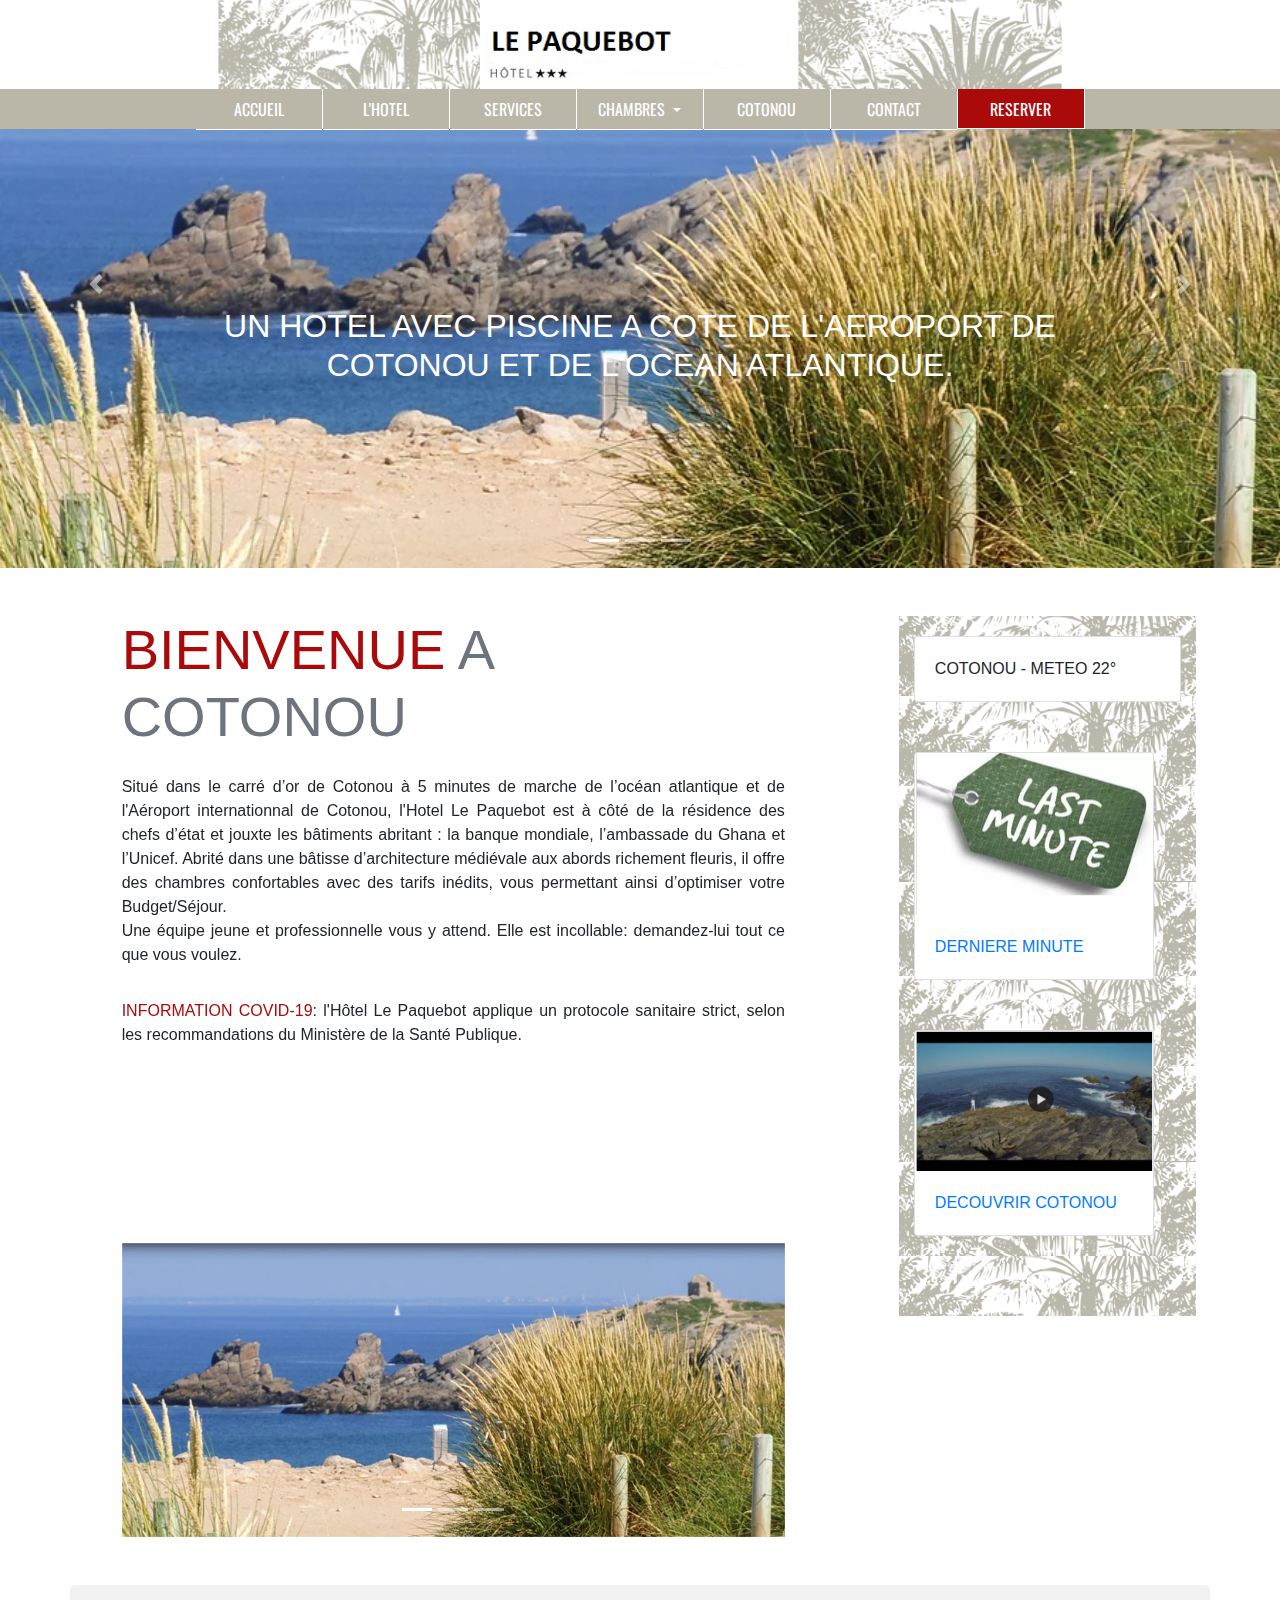
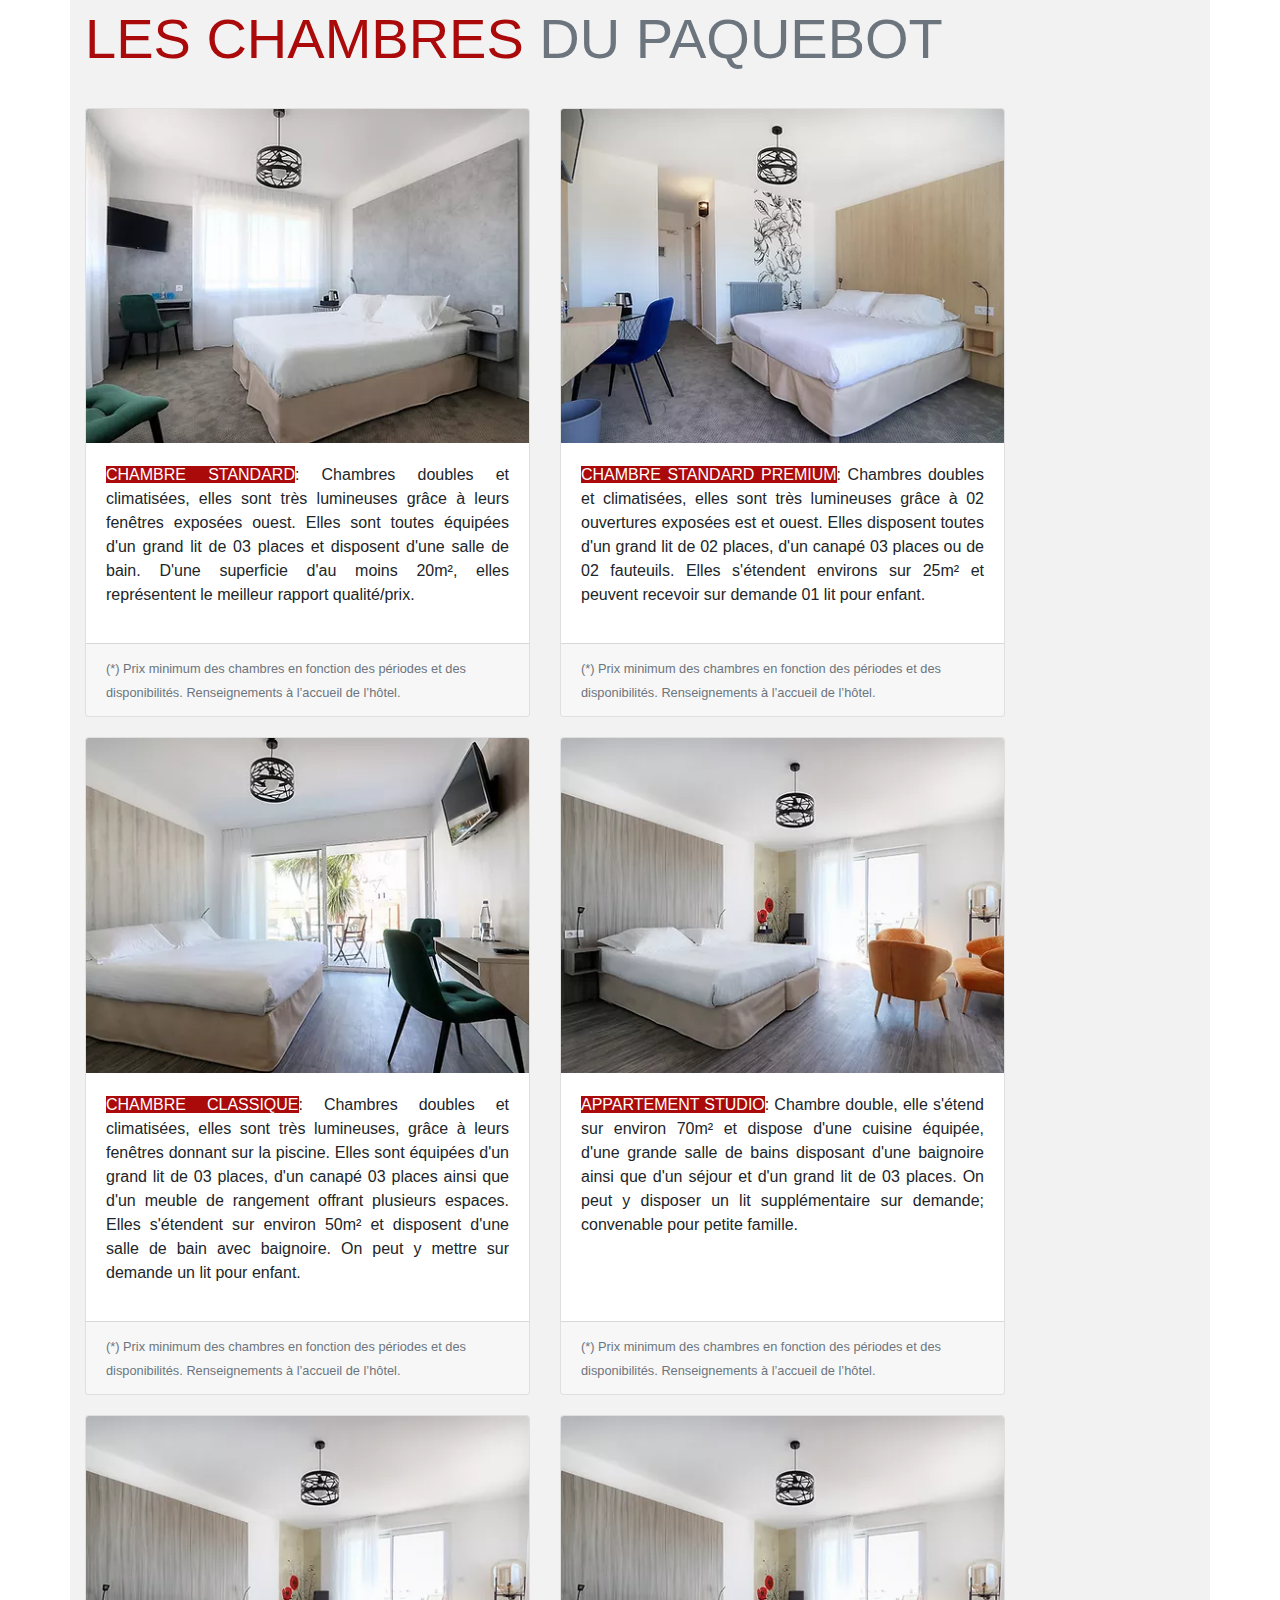
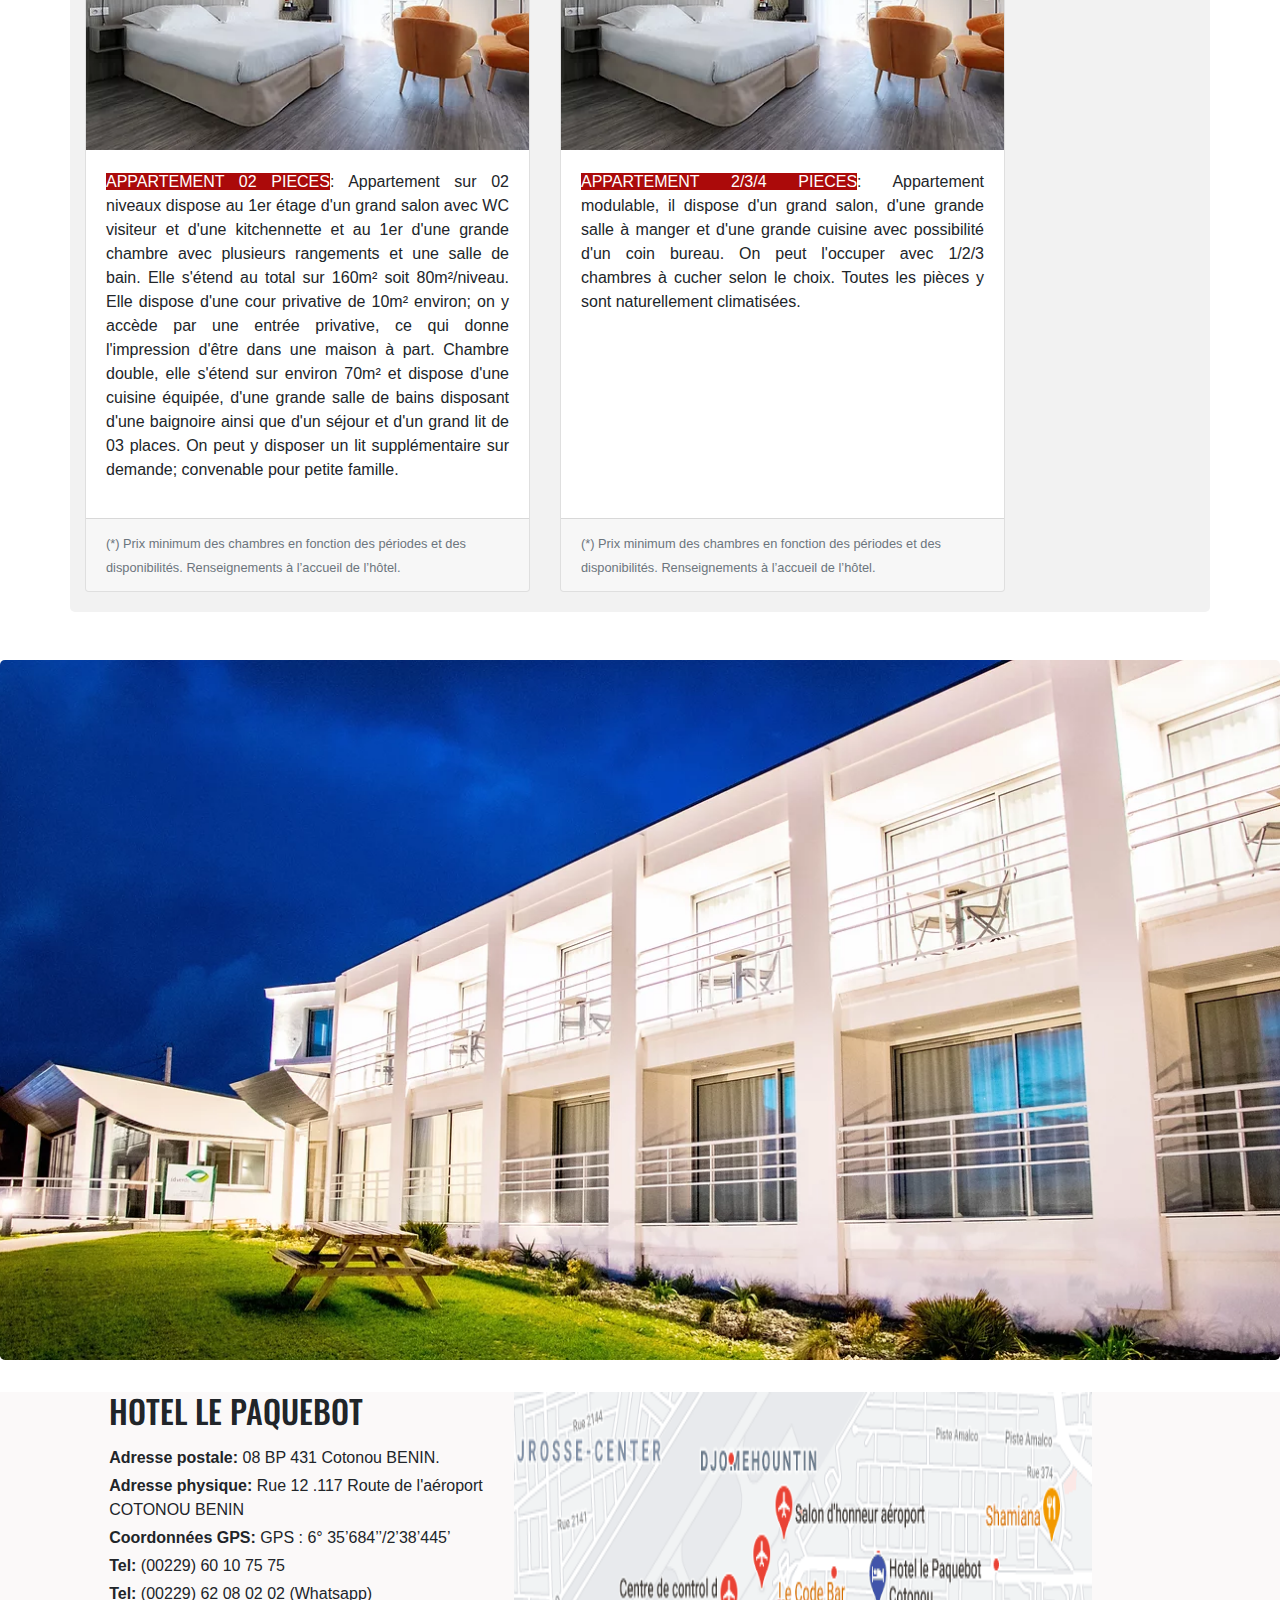
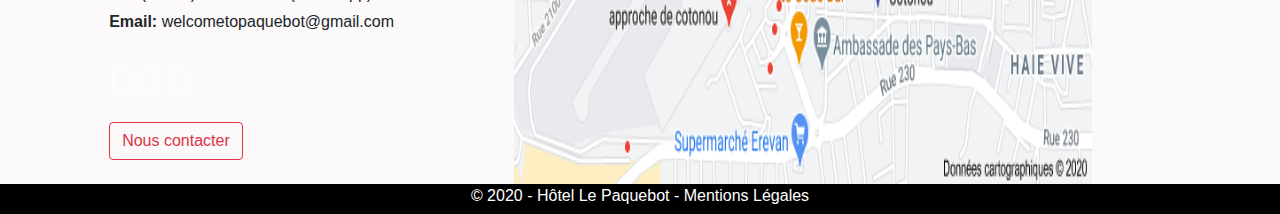
==== index.html @ 8d9f36c5 "Add files via upload" ====
<!DOCTYPE html>
<html lang="fr">

<head>
    <meta charset="UTF-8">
    <meta name="viewport" content="width=device-width, initial-scale=1.0">
    <title>Hôtel Le Paquebot</title>


    <link rel="stylesheet" href="style.css">
    <link rel="stylesheet" href="https://pro.fontawesome.com/releases/v5.10.0/css/all.css" integrity="sha384-AYmEC3Yw5cVb3ZcuHtOA93w35dYTsvhLPVnYs9eStHfGJvOvKxVfELGroGkvsg+p" crossorigin="anonymous"/>

    <link href="https://fonts.googleapis.com/css2?family=Oswald:wght@200&display=swap" rel="stylesheet">

    <link rel="stylesheet" href="https://cdnjs.cloudflare.com/ajax/libs/font-awesome/4.7.0/css/font-awesome.min.css">

    <link rel="stylesheet" href="https://maxcdn.bootstrapcdn.com/bootstrap/4.0.0/css/bootstrap.min.css"
        integrity="sha384-Gn5384xqQ1aoWXA+058RXPxPg6fy4IWvTNh0E263XmFcJlSAwiGgFAW/dAiS6JXm" crossorigin="anonymous">
</head>

<body>

    <header id="header">
        <!-- banner -->
        <div class="banner"> 
            <a href="index.html">
                <img src="img/banniere.PNG" alt="" class="img-fluid">
            </a> 
        </div>
        <!-- nav  -->
        <nav class="navbar navbar-expand-lg navbar-expand-md navbar-light   ">
            <a class="btn btn-danger rouge d-md-none d-sm-block d-xs-block d-lg-none" href="#">Reserver</a>
            <button class="navbar-toggler" type="button" data-toggle="collapse" data-target="#navbarSupportedContent" aria-controls="navbarSupportedContent" aria-expanded="false" aria-label="Toggle navigation">
              <span class="navbar-toggler-icon"></span>
            </button>
          
            <div class="collapse navbar-collapse" id="navbarSupportedContent">
              <ul class="navbar-nav m-auto ">
                <li class="nav-item active">
                  <a class="nav-link" href="index.html">ACCUEIL </a>
                </li>
                <li class="nav-item">
                  <a class="nav-link" href="hotel.html">L'HOTEL</a>
                </li>
                <li class="nav-item">
                    <a class="nav-link" href="services.html">SERVICES</a>
                </li>
                <li class="nav-item dropdown">
                    <a class="nav-link dropdown-toggle" href="#" id="navbarDropdownMenuLink" data-toggle="dropdown" aria-haspopup="true" aria-expanded="false">
                      CHAMBRES
                    </a>
                    <div class="dropdown-menu" aria-labelledby="navbarDropdownMenuLink">
                      <a class="dropdown-item active" href="chambres.html">CHAMBRES</a>
                      <a class="dropdown-item" href="chambres_standard.html">STANDARD</a>
                      <a class="dropdown-item" href="chambres_standard_premium.html">STANDARD PREMIUM</a>
                      <a class="dropdown-item" href="chambres_classique.html">CLASSIQUE</a>
                      <a class="dropdown-item" href="chambres_appartement.html">APPARTEMENT (STUDIO)</a>
                      <a class="dropdown-item" href="chambres_appartement_2.html">APPART0EMENT 02 PIECES</a>
                      <a class="dropdown-item" href="chambres_appartement_2_3_4.html">APPART0EMENT 2/3/4 PIECES</a>
                    </div>
                  </li>
                <li class="nav-item">
                    <a class="nav-link" href="decouvrir_cotonou.html">COTONOU</a>
                </li>
                <li class="nav-item">
                    <a class="nav-link" href="contact.html">CONTACT</a>
                </li>
                <li class="nav-item ">
                    <a class="nav-link rouge h-100 d-none d-md-block " href="#">RESERVER</a>
                </li>
              </ul>
            </div>
        </nav>
        <!-- end nav -->
    </header>

    <main>
        <section id="carousel ">
            <div class="carousel ">
                <div id="myCarousel" class="carousel slide " data-ride="carousel">

                    <!-- Indicators -->
                    <ul class="carousel-indicators">
                        <li data-target="#myCarousel" data-slide-to="0" class="active"></li>
                        <li data-target="#myCarousel" data-slide-to="1"></li>
                        <li data-target="#myCarousel" data-slide-to="2"></li>
                    </ul>

                    <!-- The slideshow -->
                    <div class="carousel-inner ">
                        <div class="carousel-item active  ">
                            <img src="img/carousel1.webp" alt="carousel1" class="w-100">
                              <div class="carousel-caption d-none d-sm-block mb-auto mb-lg-5 carousel-fade">
                                <p class="h2 p">UN HOTEL AVEC PISCINE A COTE DE L'AEROPORT DE COTONOU ET DE L'OCEAN ATLANTIQUE.
                                </p>
                                <p class="text-center">
                                    <i class="fas fa-3x fa-bars"></i>
                                </p>
                            </div>
                        </div>
                        <div class="carousel-item ">
                            <img src="img/carousel2.webp" alt="carousel2" class="w-100">
                              <div class="carousel-caption d-none d-sm-block mb-auto mb-lg-5 carousel-fade">
                                <p class="h2 p">COMFORT, STYLE ET TRADITION</p>
                                <p style="height: 20px;"></p>
                                    <p class="text-center">
                                        <i class="fas fa-3x fa-bars"></i>
                                    </p>
                                </p>
                            </div>
                        </div>
                        <div class="carousel-item ">
                            <img src="img/carousel3.webp" alt="carousel3" class="w-100">
                              <div class="carousel-caption d-none d-sm-block mb-auto mb-lg-5 carousel-fade">
                                <p class="h2 p">A DEUX PAS DE LA MER ET DE L'AEROPORT INTERNATIONAL DE COTONOU.
                                </p>
                                <p class="text-center">
                                    <i class="fas fa-3x fa-bars"></i>
                                </p>
                            </div>
                        </div>
                    </div>

                    <!-- Left and right controls -->
                    <a class="carousel-control-prev" href="#myCarousel" data-slide="prev">
                        <span class="carousel-control-prev-icon"></span>
                    </a>
                    <a class="carousel-control-next" href="#myCarousel" data-slide="next">
                        <span class="carousel-control-next-icon"></span>
                    </a>
                </div>

            </div>
        </section>


        <section class="row offset-1 pb-5">
            <div class="presentation in-left pt-5 col-lg-7 col-md-10 col-sm-10">
                <p class="display-4">
                    <span class="red">BIENVENUE</span> <span class="text-secondary">A COTONOU</span>
                </p>
                <p class="text-justify pt-2 pb-3 ">
                    Situé dans le carré d’or de Cotonou à 5 minutes de marche de l’océan atlantique et de l'Aéroport internationnal de Cotonou, l'Hotel Le Paquebot est à côté
                    de la résidence des chefs d’état et jouxte les bâtiments abritant : la banque mondiale, l’ambassade du Ghana et l’Unicef. Abrité dans une bâtisse
                 d’architecture médiévale aux abords richement fleuris, il offre des chambres confortables avec des
                    tarifs inédits, vous permettant ainsi d’optimiser votre Budget/Séjour.<br>
                    Une équipe jeune et professionnelle vous y attend. Elle est incollable: demandez-lui tout ce que vous voulez.
                </p>
                <p class="text-justify">
                    <span class="red">INFORMATION COVID-19</span>:
                    l'Hôtel Le Paquebot applique un protocole sanitaire strict, selon les recommandations du Ministère
                    de la Santé Publique. 
                </p>
                <div style="height: 20vh;">

                </div>

                <div class="presentation-carousel">
                    <section id="carousel">
                        <div class="carousel">
                            <div id="myCarousel" class="carousel slide" data-ride="carousel">

                                <!-- Indicators -->
                                <ul class="carousel-indicators">
                                    <li data-target="#myCarousel" data-slide-to="0" class="active"></li>
                                    <li data-target="#myCarousel" data-slide-to="1"></li>
                                    <li data-target="#myCarousel" data-slide-to="2"></li>
                                </ul>

                                <!-- The slideshow -->
                                <div class="carousel-inner">
                                    <div class="carousel-item active">
                                        <img src="img/carousel1.webp" class="img-fluid" alt="carousel1">
                                    </div>
                                    <div class="carousel-item">
                                        <img src="img/carousel2.webp" class="img-fluid" alt="carousel2">
                                    </div>
                                    <div class="carousel-item">
                                        <img src="img/carousel3.webp" class="img-fluid" alt="carousel3">
                                    </div>
                                </div>

                                <!-- Left and right controls
                                <a class="carousel-control-prev" href="#myCarousel" data-slide="prev">
                                    <span class="carousel-control-prev-icon"></span>
                                </a>
                                <a class="carousel-control-next" href="#myCarousel" data-slide="next">
                                    <span class="carousel-control-next-icon"></span>
                                </a> -->
                            </div>

                        </div>
                    </section>
                </div>
            </div>

            <div class="right-menu  mt-5 col-lg-3 col-md-10 col-sm-10 offset-1">

                <div class="card">
                    <div class="card-body w-100 ">
                        COTONOU - METEO 22°
                    </div>
                </div>

                <div class="card" style="width: 15rem;">
                    <img src="img/lastminute.PNG" class="card-img-top" alt="...">
                    <div class="card-body">

                        <a href="#" class="justify-content-center">DERNIERE MINUTE</a>
                    </div>
                </div>



                <div class="card" style="width: 15rem;">
                    <img src="img/video-img.PNG" class="card-img-top" alt="...">
                    <div class="card-body">

                        <a href="#" class="justify-content-center">DECOUVRIR COTONOU </a>
                    </div>
                </div>
            </div>

        </section>

        <section class="pb-5">
            <div class="room-card in-left">

                <div class="container">
                    <p class="display-4">
                        <span class="red">LES CHAMBRES</span> <span class="text-secondary"> DU PAQUEBOT </span>
                    </p>
                    <!-- chambres card-->
                        <!-- standard --- standard premium -->
                    <div class="row ">
                        <div class="col-lg-10 d-flex justify-content-center">
                            <div class="card-deck">
            
                                <div class="card">
                                    <img src="img/room1.webp" class="card-img-top" alt="...">
                                    <div class="card-body">
                                        <p class="text-justify">
                                            <span class="rouge ">CHAMBRE STANDARD</span>:
                                            Chambres doubles et climatisées, elles sont très lumineuses grâce à leurs fenêtres exposées ouest. Elles sont toutes équipées d'un grand lit de 03 places et disposent d'une salle de bain. D'une superficie d'au moins 20m², elles représentent le meilleur rapport qualité/prix.
<!-- 
                                            Chambres de 2 à 3 personnes, possibilité d’un lit supplémentaire pour enfant sur demande. Avec vue sur la piscine, elles s’étendent sur 42 m2 et sont équipée d’un grand lit de 3 places ainsi qu’une salle de bain avec baignoire et douche. -->
                                        </p>
                                    </div>
                                    <div class="card-footer">
                                        <small class="text-muted">(*) Prix minimum des chambres en fonction des périodes et des
                                            disponibilités. Renseignements à l’accueil de l’hôtel.</small>
                                    </div>
                                </div>
            
                                <div class="card">
                                    <img src="img/room2.webp" class="card-img-top" alt="...">
                                    <div class="card-body">
                                        <p class="text-justify">
                                            <span class="rouge">CHAMBRE STANDARD PREMIUM</span>:
                                            Chambres doubles et climatisées, elles sont très lumineuses grâce à 02 ouvertures exposées est et ouest. Elles disposent toutes d'un grand lit de 02 places, d'un canapé 03 places ou de 02 fauteuils. Elles s'étendent environs sur 25m² et peuvent recevoir sur demande 01 lit pour enfant.

                                            <!-- Chambre classique de luxe Chambres double pour 2 à 4 personnes. On peut y installer un lit supplémentaire (pour adultes). 50 m2 avec un lit de 185 m2, plusieurs rangements. Equipée de salle de bain avec baignoire ou/et douche. -->
                                        </p>
                                    </div>
                                    <div class="card-footer">
                                        <small class="text-muted">(*) Prix minimum des chambres en fonction des périodes et des
                                            disponibilités. Renseignements à l’accueil de l’hôtel.</small>
                                    </div>
                                </div>
                            </div>
                        </div>
                    </div>

                    <!-- classique ---- studio -->
    
                    <div class="row ">
                        <div class="col-lg-10 d-flex justify-content-center">
                            <div class="card-deck">
            
                                <div class="card">
                                    <img src="img/room3.webp" class="card-img-top" alt="...">
                                    <div class="card-body">
                                        <p class="text-justify">
                                            <span class="rouge ">CHAMBRE CLASSIQUE</span>:
                                            Chambres doubles et climatisées, elles sont très lumineuses, grâce à leurs fenêtres donnant sur la piscine. Elles sont équipées d'un grand lit de 03 places, d'un canapé 03 places ainsi que d'un meuble de rangement offrant plusieurs espaces. Elles s'étendent sur environ 50m² et disposent d'une salle de bain avec baignoire. On peut y mettre sur demande un lit pour enfant.
                                        </p>
                                    </div>
                                    <div class="card-footer">
                                        <small class="text-muted">(*) Prix minimum des chambres en fonction des périodes et des
                                            disponibilités. Renseignements à l’accueil de l’hôtel.</small>
                                    </div>
                                </div>
            
                                <div class="card">
                                    <img src="img/room4.webp" class="card-img-top" alt="...">
                                    <div class="card-body">
                                        <p class="text-justify">
                                            <span class="rouge">APPARTEMENT STUDIO</span>:
                                            Chambre double, elle s'étend sur environ 70m² et dispose d'une cuisine équipée, d'une grande salle de bains disposant d'une baignoire ainsi que d'un séjour et d'un grand lit de 03 places. On peut y disposer un lit supplémentaire sur demande; convenable pour petite famille.
                                            <!-- Espace volumineux de 60 à 70 m² avec (tout en un) séjour, cuisine équipée, douche, baignoire, ainsi qu’un grand lit de 3 places. -->
                                        </p>
                                    </div>
                                    <div class="card-footer">
                                        <small class="text-muted">(*) Prix minimum des chambres en fonction des périodes et des
                                            disponibilités. Renseignements à l’accueil de l’hôtel.</small>
                                    </div>
                                </div>       
                            </div>
                        </div>
                    </div>

                    <!-- appartement 2 pieces ---- appartement 02/02/04 pieces -->
                    <div class="row ">
                        <div class="col-lg-10 d-flex justify-content-center">
                            <div class="card-deck">
            
                                <div class="card">
                                    <img src="img/room4.webp" class="card-img-top" alt="...">
                                    <div class="card-body">
                                        <p class="text-justify">
                                            <span class="rouge">APPARTEMENT 02 PIECES</span>:
                                            Appartement sur 02 niveaux dispose au 1er étage d'un grand salon avec WC visiteur et d'une kitchennette et au 1er d'une grande chambre avec plusieurs rangements et une salle de bain. Elle s'étend au total sur 160m² soit 80m²/niveau. Elle dispose d'une cour privative de 10m² environ; on y accède par une entrée privative, ce qui donne l'impression d'être dans une maison à part.

                                            Chambre double, elle s'étend sur environ 70m² et dispose d'une cuisine équipée, d'une grande salle de bains disposant d'une baignoire ainsi que d'un séjour et d'un grand lit de 03 places. On peut y disposer un lit supplémentaire sur demande; convenable pour petite famille.
                                            <!-- Espace volumineux de 60 à 70 m² avec (tout en un) séjour, cuisine équipée, douche, baignoire, ainsi qu’un grand lit de 3 places. -->
                                        </p>
                                    </div>
                                    <div class="card-footer">
                                        <small class="text-muted">(*) Prix minimum des chambres en fonction des périodes et des
                                            disponibilités. Renseignements à l’accueil de l’hôtel.</small>
                                    </div>
                                </div>
            
                                <div class="card">
                                    <img src="img/room4.webp" class="card-img-top" alt="...">
                                    <div class="card-body">
                                        <p class="text-justify">
                                            <span class="rouge">APPARTEMENT 2/3/4 PIECES</span>:
                                            Appartement modulable, il dispose d'un grand salon, d'une grande salle à manger et d'une grande cuisine avec possibilité d'un coin bureau. On peut l'occuper avec 1/2/3 chambres à cucher selon le choix. Toutes les pièces y sont naturellement climatisées.
                                            <!-- Espace volumineux de 60 à 70 m² avec (tout en un) séjour, cuisine équipée, douche, baignoire, ainsi qu’un grand lit de 3 places. -->
                                        </p>
                                    </div>
                                    <div class="card-footer">
                                        <small class="text-muted">(*) Prix minimum des chambres en fonction des périodes et des
                                            disponibilités. Renseignements à l’accueil de l’hôtel.</small>
                                    </div>
                                </div>                    
                            </div>
                        </div>
                    </div>


                    <!-- end appartement 2 pieces -->


                </div>
            </div>

        </section>

        <div class=" pt-5 jumbotron banniere w-100"></div>
    </main>

    <footer>
<!-- Contact Me
    ============================================= -->
    <div id="contact" class=" bg-dark-2">
        <div class="row"> 
          <!-- Heading -->
          
          <!-- Heading end-->
          <div class="row offset-1">
            <div class=" col-sm-10 col-md-4 col-lg-4 order-1 order-md-0 text-center text-md-left mt-5 mt-md-0 text-justify">
              <h2 class="mb-3 text-5 text-uppercase">Hotel Le Paquebot</h2>
              <p class="text-3 text-50 mb-1"> <span class="font-weight-bold">Adresse postale: </span> 08 BP 431  Cotonou BENIN.</p>
              <p class="text-3 text-50 mb-1"> <span class="font-weight-bold">Adresse physique: </span>  Rue 12 .117 Route de l'aéroport COTONOU BENIN</p>    
              <p class="text-3 text-50 mb-1"> <span class="font-weight-bold">Coordonnées GPS: </span>GPS : 6° 35’684’’/2’38’445’</p>              
              <p class="text-3 text-50 mb-1"> <span class="font-weight-bold">Tel: </span>  (00229) 60 10 75 75</p>
              <p class="text-3 text-50 mb-1"> <span class="font-weight-bold">Tel: </span>  (00229) 62 08 02 02 (Whatsapp)</p>
              <p class="text-3 text-50 mb-4"> <span class="font-weight-bold"> Email: </span> welcometopaquebot@gmail.com</p>
              <p class="text-md-left  ">
                  <a href="#" class="fab  fa-2x fa-tripadvisor"></a>
                  <a href="#" class="fab  fa-2x fa-facebook"></a>
                  <a href="#" class="fab  fa-2x fa-instagram"></a>

              </p>
              <p>
                  <a href="#" class="btn btn-outline-danger h4"> Nous contacter</a>
              </p>

              
            </div>

            <div class=" col-sm-10 col-md-6 col-lg-6 d-flex justify-content-sm-center">
                <img class="img-fluid " src="img/gmap.png" alt="">
            </div>
          </div>
          
        </div>
    </div>
      <!-- Contact Me end --> 

        <div class="down-footer footer text-white ">
            <p  style="text-align:center;" >
                <span> © 2020 -  <a href="">Hôtel Le Paquebot</a> - <a href="">Mentions Légales</a> </span>
            </p>
        </div>
    </footer>

    <script>
            
    </script>

    <script src="script.js"></script>
    <script src="https://ajax.googleapis.com/ajax/libs/jquery/3.5.1/jquery.min.js"></script>
    <script src="https://cdnjs.cloudflare.com/ajax/libs/popper.js/1.16.0/umd/popper.min.js"></script>
    <script src="https://maxcdn.bootstrapcdn.com/bootstrap/4.5.2/js/bootstrap.min.js"></script>
</body>

</html>
---- style.css ----
body{
    margin: 0;
    padding: 0;
    width: 100%;
    height: 100%;
    font-size: 10px;
    font-family: Arial,Helvetica,sans-serif;
    

}

h1,h2,h3, li {
    font-family: 'Oswald', sans-serif !important;
}
    
    header {
        position: fixed;
        left: 0;
        right: 0;
    }
    
    .banner img {
        width: 100%;
    }


    
    nav {
        background-color: rgb(186, 183, 169);
        height: 40px;
    }
    
        /* nav responsive */
    @media (max-width: 780px) { 
        nav  {
            height: 50px;
        }
        nav ul li {
            padding-top: 8px; 
            
        /* width: 127px; */
        }
        
     }
    
     @media (min-width: 1000px){
            nav ul li {
            width: 127px;
            
            }
     }
    
     /* ------  */
     
    nav ul li{
        border-right: 1px solid white;
        height: 40px;
        text-align: center;   
    }
    
    nav ul li a:hover {
        background-color: rgba(63, 62, 59, 0.8);
        color: white !important;
    }
    
    nav ul li a {
        border-bottom: 1px solid white;
        color: white !important;
        transition: 0.5s;
    
    }
    
    
    .dropdown-menu{
        color: white !;
        background-color: rgba(119, 117, 109, 0.7) !important;
        
    }
    
    .dropdown-menu  a:hover {
        background-color: rgba(63, 62, 59, 0.8);
        color: white;
    }
    
    .dropdown-menu  a {
        border-bottom: 1px solid white;

    
    }

    nav a:active {
        background-color: rgba(63, 62, 59, 0.8) !important;

    }
    
    .dropdown:hover .dropdown-menu {
        display: block;
    }
    
    .red {
        color: #AB0A0A !important;
    }
    
    
    .rouge{
        background-color: #AB0A0A !important;
        color: white !important;
        height: 40px;
    }
    
    /* nav .dropdown-menu a {
        background-color: rgba(117, 37, 37, 0.3) !important;
        
    } */


header{
    position: fixed;
    z-index: 999;
    background: white;
}



/** fadeinleft presentation p**/


/** fadeInLeft **/

@-webkit-keyframes fadeInLeft {
    from {
        opacity:0;
        -webkit-transform: translatex(-10px);
        -moz-transform: translatex(-10px);
        -o-transform: translatex(-10px);
        transform: translatex(-10px);
    }
    to {
        opacity:1;
        -webkit-transform: translatex(0);
        -moz-transform: translatex(0);
        -o-transform: translatex(0);
        transform: translatex(0);
    }
}
@-moz-keyframes fadeInLeft {
    from {
        opacity:0;
        -webkit-transform: translatex(-10px);
        -moz-transform: translatex(-10px);
        -o-transform: translatex(-10px);
        transform: translatex(-10px);
    }
    to {
        opacity:1;
        -webkit-transform: translatex(0);
        -moz-transform: translatex(0);
        -o-transform: translatex(0);
        transform: translatex(0);
    }
}
@keyframes fadeInLeft {
    from {
        opacity:0;
        -webkit-transform: translatex(-70px);
        -moz-transform: translatex(-70px);
        -o-transform: translatex(-70px);
        transform: translatex(-70px);
    }
    to {
        opacity:1;
        -webkit-transform: translatex(0);
        -moz-transform: translatex(0);
        -o-transform: translatex(0);
        transform: translatex(0);
    }
}
.in-left {
    -webkit-animation-name: fadeInLeft;
    -moz-animation-name: fadeInLeft;
    -o-animation-name: fadeInLeft;
    animation-name: fadeInLeft;
    -webkit-animation-fill-mode: both;
    -moz-animation-fill-mode: both;
    -o-animation-fill-mode: both;
    animation-fill-mode: both;
    -webkit-animation-duration: 1s;
    -moz-animation-duration: 1s;
    -o-animation-duration: 1s;
    animation-duration: 0.3s;
    -webkit-animation-delay: 1s;
    -moz-animation-delay: 1s;
    -o-animation-duration:1s;
    animation-delay: 1s;
}

/** end fadeInLeft **/


/** fadeinRight presentation p**/


/** fadeInRight **/

/*
@-webkit-keyframes fadeInLeft {
    from {
        opacity:0;
        -webkit-transform: translatex(-10px);
        -moz-transform: translatex(-10px);
        -o-transform: translatex(-10px);
        transform: translatex(-10px);
    }
    to {
        opacity:1;
        -webkit-transform: translatex(0);
        -moz-transform: translatex(0);
        -o-transform: translatex(0);
        transform: translatex(0);
    }
}
@-moz-keyframes fadeInLeft {
    from {
        opacity:0;
        -webkit-transform: translatex(-10px);
        -moz-transform: translatex(-10px);
        -o-transform: translatex(-10px);
        transform: translatex(-10px);
    }
    to {
        opacity:1;
        -webkit-transform: translatex(0);
        -moz-transform: translatex(0);
        -o-transform: translatex(0);
        transform: translatex(0);
    }
}
@keyframes fadeInLeft {
    from {
        opacity:0;
        -webkit-transform: translatex(-100px);
        -moz-transform: translatex(-100px);
        -o-transform: translatex(-100px);
        transform: translatex(-100px);
    }
    to {
        opacity:1;
        -webkit-transform: translatex(0);
        -moz-transform: translatex(0);
        -o-transform: translatex(0);
        transform: translatex(0);
    }
}
.in-left {
    -webkit-animation-name: fadeInLeft;
    -moz-animation-name: fadeInLeft;
    -o-animation-name: fadeInLeft;
    animation-name: fadeInLeft;
    -webkit-animation-fill-mode: both;
    -moz-animation-fill-mode: both;
    -o-animation-fill-mode: both;
    animation-fill-mode: both;
    -webkit-animation-duration: 1s;
    -moz-animation-duration: 1s;
    -o-animation-duration: 1s;
    animation-duration: 2s;
    -webkit-animation-delay: 1s;
    -moz-animation-delay: 1s;
    -o-animation-duration:1s;
    animation-delay: 1s;
}
*/


/** end fadeInRight **/

.right-menu{
    background-image: url(img/right-menu-img.PNG);
    max-width: 300px;
    max-height: 700px;


}

.card{
    margin-top: 20px;
    margin-bottom: 50px;

}

.banniere{
    background-image: url(img/banniere-img.webp);
    background-position: center;
    background-size: cover;
    height: 700px;
}

.banniere-contact{
    height: 400px;
    margin-top: -20px;
}

main{
    min-height: 70vh;
}

#carousel {
    width: 100%;
}

#contact{
    background-color: rgb(251, 249, 249);
}


footer p a{
    color: white;
}
footer p a:hover{
    color: white;
}

.footer {
    height: 30px;
    background-color: black;

    }


    .main {
        padding-top: 150px;
    }

    .services-list {
        background-color: rgb(251, 249, 249);
    }

    .services-list li {
        margin: 20px;
    }

    .rooms-chambres i{
        margin-right: 5px;
    }


  /* Style inputs with type="text", select elements and textareas */
input[type=text], select, textarea {
    width: 100%; /* Full width */
    padding: 12px; /* Some padding */ 
    border: 1px solid #ccc; /* Gray border */
    border-radius: 4px; /* Rounded borders */
    box-sizing: border-box; /* Make sure that padding and width stays in place */
    margin-top: 6px; /* Add a top margin */
    margin-bottom: 16px; /* Bottom margin */
    resize: vertical /* Allow the user to vertically resize the textarea (not horizontally) */
  }
  input[type=email], select, textarea {
    width: 100%; /* Full width */
    padding: 12px; /* Some padding */ 
    border: 1px solid #ccc; /* Gray border */
    border-radius: 4px; /* Rounded borders */
    box-sizing: border-box; /* Make sure that padding and width stays in place */
    margin-top: 6px; /* Add a top margin */
    margin-bottom: 16px; /* Bottom margin */
    resize: vertical /* Allow the user to vertically resize the textarea (not horizontally) */
  }
  
  /* Style the submit button with a specific background color etc */
  input[type=submit] {
    background-color: #4CAF50;
    color: white;
    padding: 12px 20px;
    border: none;
    border-radius: 4px;
    cursor: pointer;
  }
  
  /* When moving the mouse over the submit button, add a darker green color */
  input[type=submit]:hover {
    background-color: #45a049;
  }
  
  /* Add a background color and some padding around the form */
  .container {
    border-radius: 5px;
    background-color: #f2f2f2;
    padding: 20px;
  }
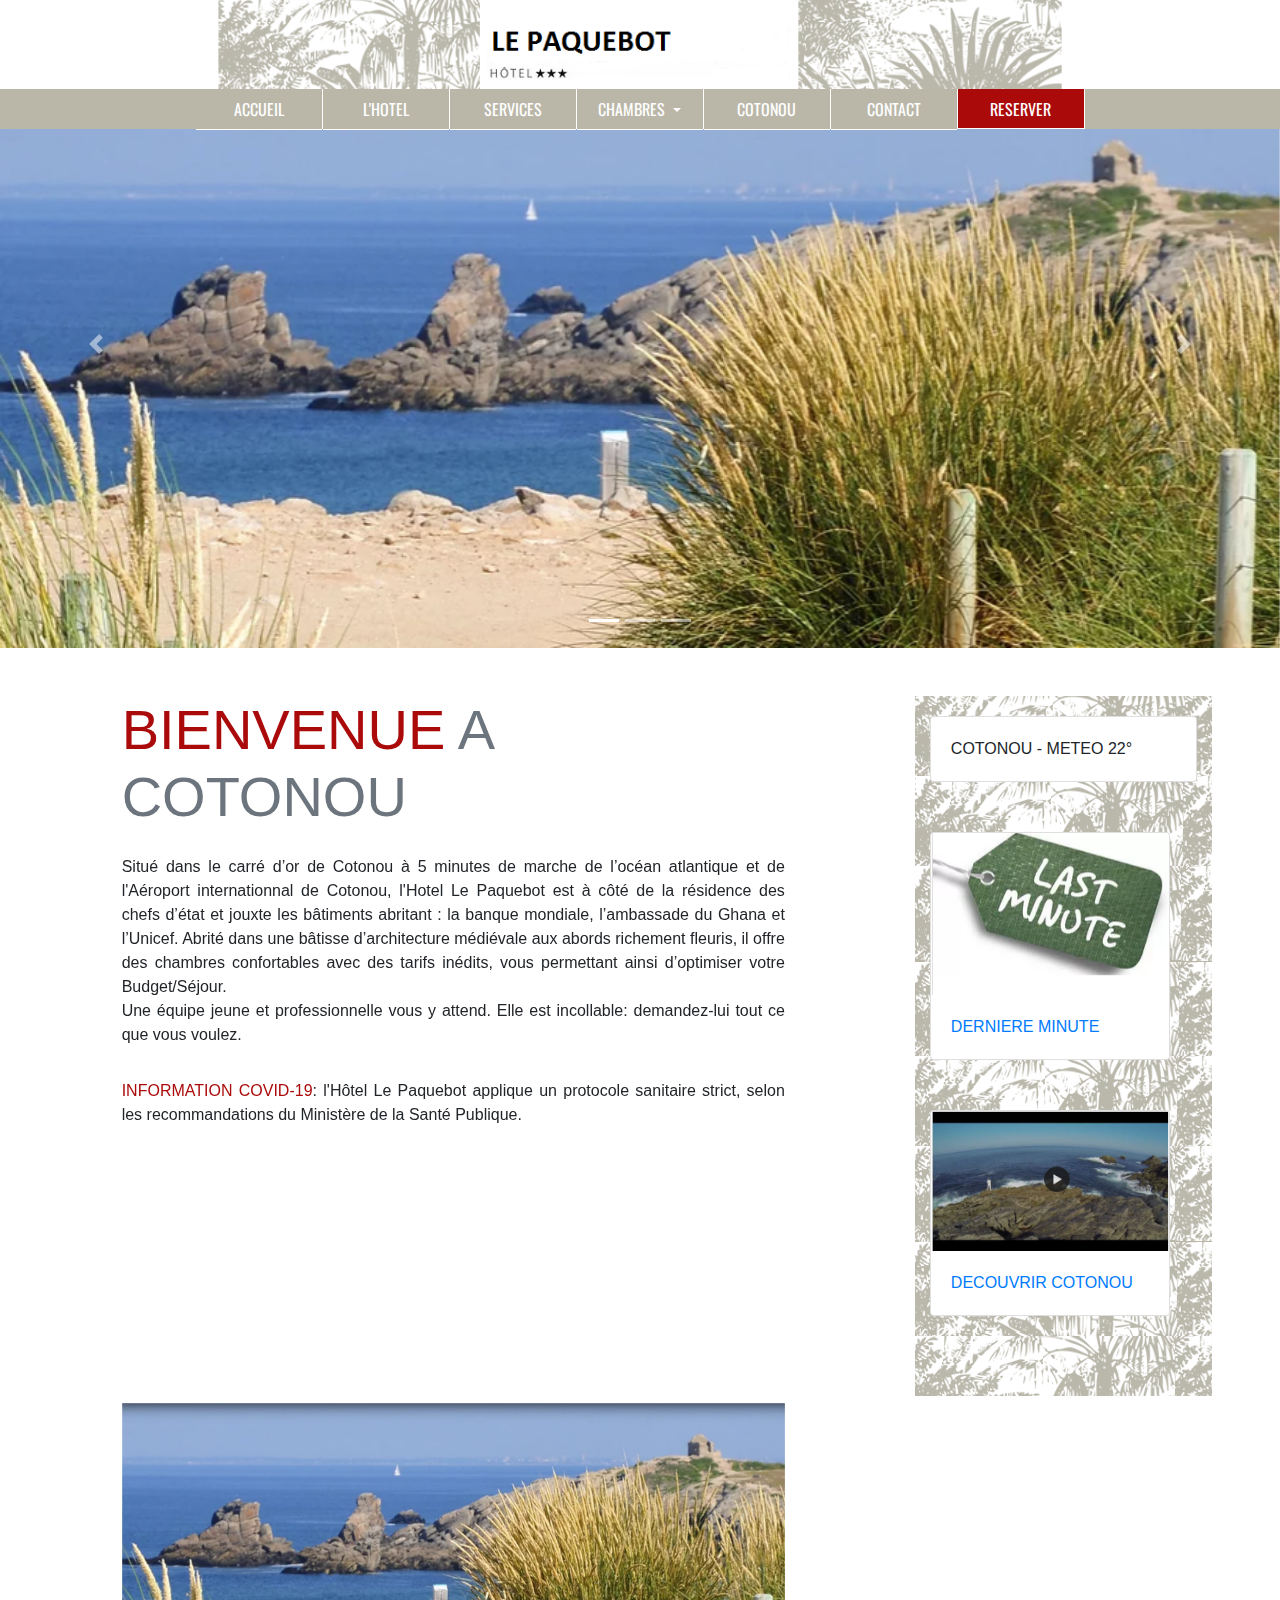
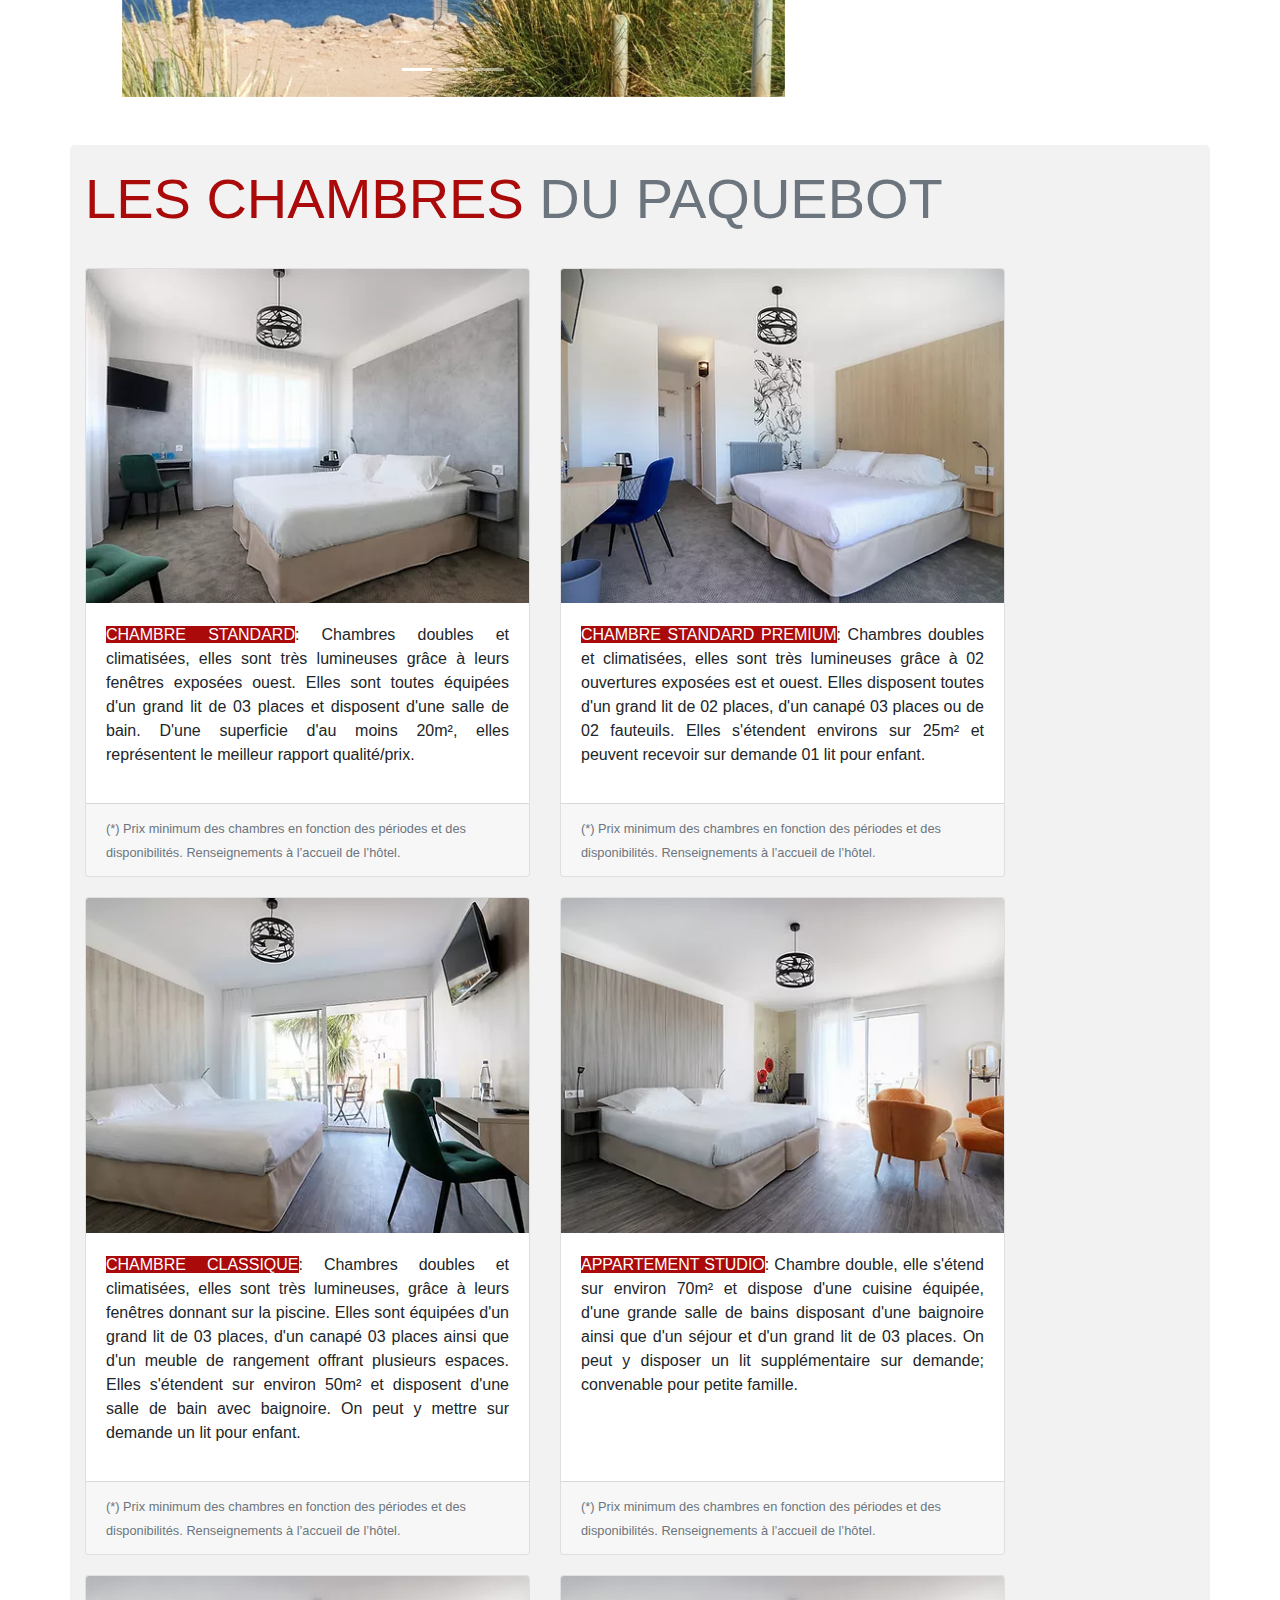
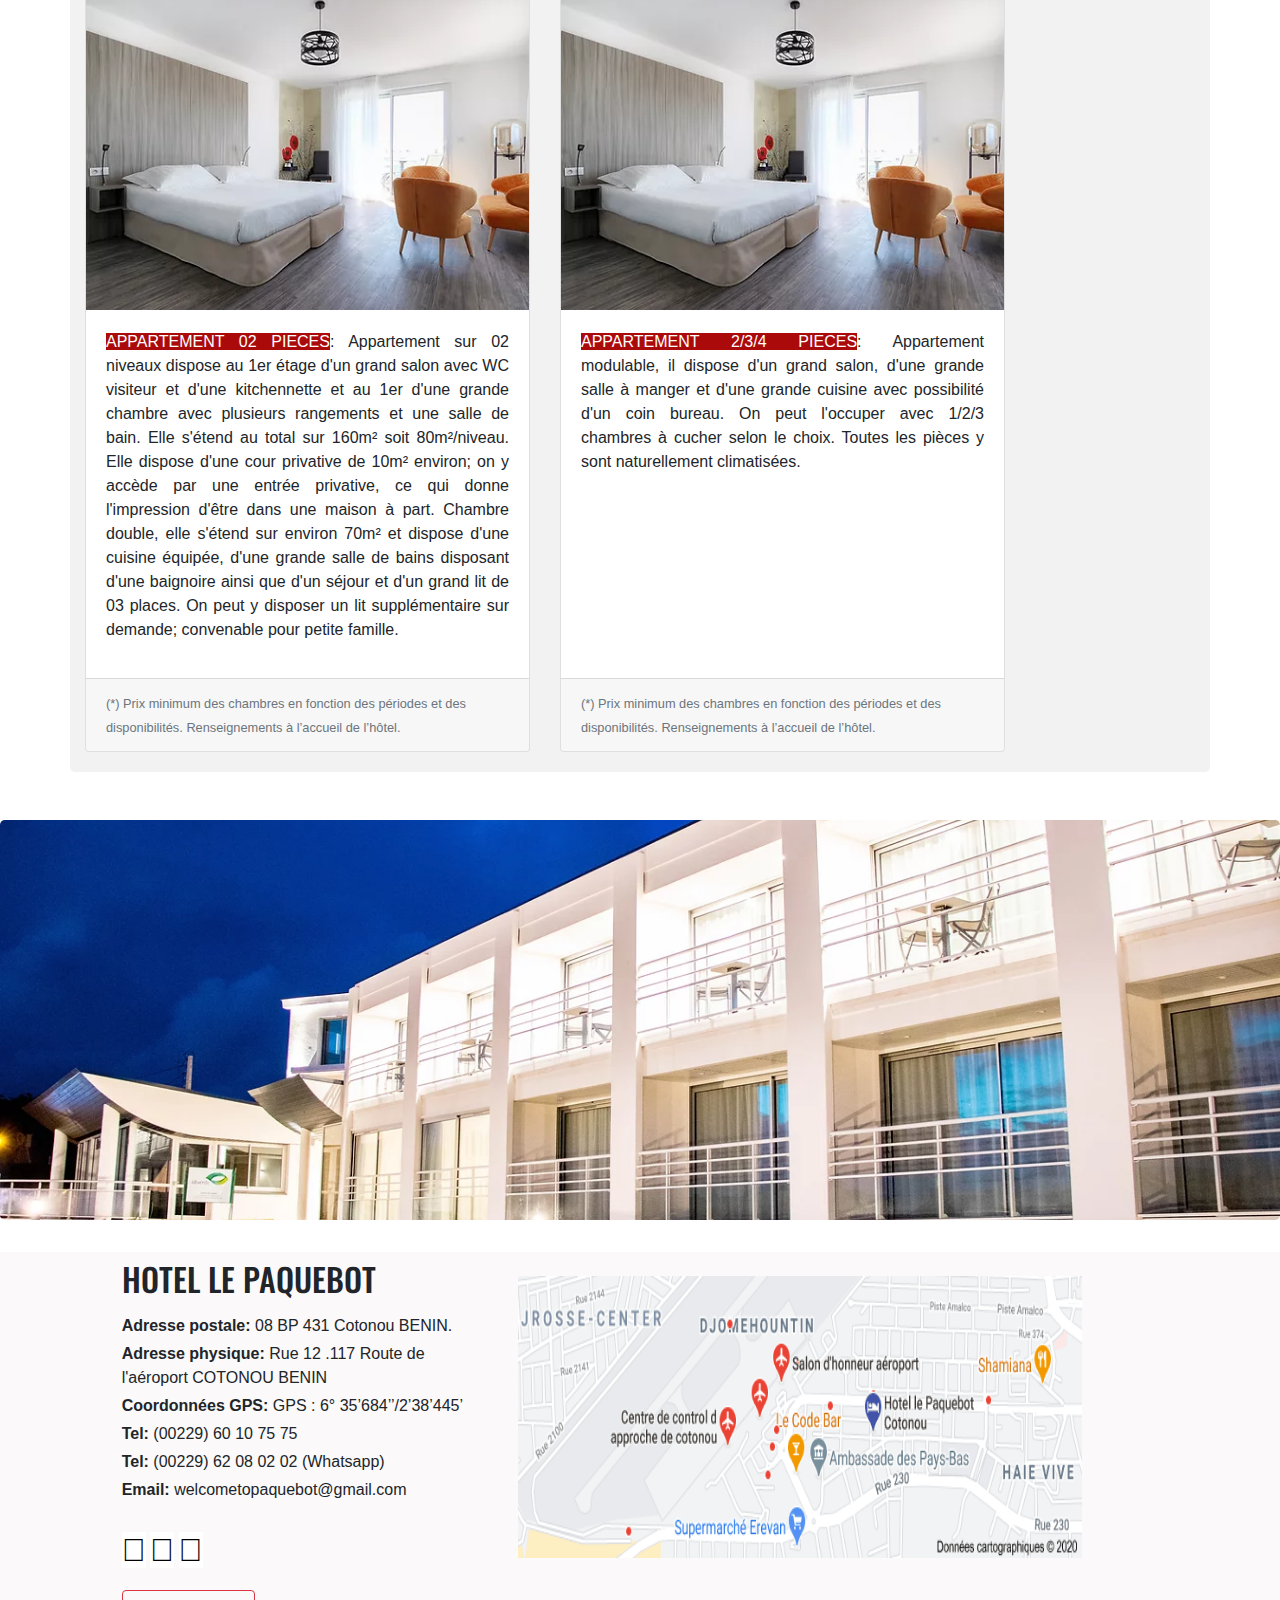
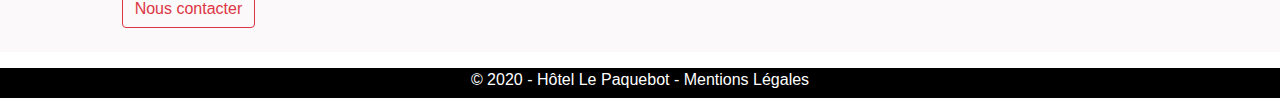
==== commit adfd0864: "Add files via upload" ====
--- a/index.html
+++ b/index.html
@@ -8,24 +8,23 @@
 
 
     <link rel="stylesheet" href="style.css">
-    <link rel="stylesheet" href="https://pro.fontawesome.com/releases/v5.10.0/css/all.css" integrity="sha384-AYmEC3Yw5cVb3ZcuHtOA93w35dYTsvhLPVnYs9eStHfGJvOvKxVfELGroGkvsg+p" crossorigin="anonymous"/>
+    <link rel="stylesheet" href="https://pro.fontawesome.com/releases/v5.10.0/css/all.css" integrity="sha384-AYmEC3Yw5cVb3ZcuHtOA93w35dYTsvhLPVnYs9eStHfGJvOvKxVfELGroGkvsg+p" crossorigin="anonymous" />
 
     <link href="https://fonts.googleapis.com/css2?family=Oswald:wght@200&display=swap" rel="stylesheet">
 
     <link rel="stylesheet" href="https://cdnjs.cloudflare.com/ajax/libs/font-awesome/4.7.0/css/font-awesome.min.css">
 
-    <link rel="stylesheet" href="https://maxcdn.bootstrapcdn.com/bootstrap/4.0.0/css/bootstrap.min.css"
-        integrity="sha384-Gn5384xqQ1aoWXA+058RXPxPg6fy4IWvTNh0E263XmFcJlSAwiGgFAW/dAiS6JXm" crossorigin="anonymous">
+    <link rel="stylesheet" href="https://maxcdn.bootstrapcdn.com/bootstrap/4.0.0/css/bootstrap.min.css" integrity="sha384-Gn5384xqQ1aoWXA+058RXPxPg6fy4IWvTNh0E263XmFcJlSAwiGgFAW/dAiS6JXm" crossorigin="anonymous">
 </head>
 
 <body>
 
     <header id="header">
         <!-- banner -->
-        <div class="banner"> 
+        <div class="banner">
             <a href="index.html">
                 <img src="img/banniere.PNG" alt="" class="img-fluid">
-            </a> 
+            </a>
         </div>
         <!-- nav  -->
         <nav class="navbar navbar-expand-lg navbar-expand-md navbar-light   ">
@@ -33,42 +32,42 @@
             <button class="navbar-toggler" type="button" data-toggle="collapse" data-target="#navbarSupportedContent" aria-controls="navbarSupportedContent" aria-expanded="false" aria-label="Toggle navigation">
               <span class="navbar-toggler-icon"></span>
             </button>
-          
+
             <div class="collapse navbar-collapse" id="navbarSupportedContent">
-              <ul class="navbar-nav m-auto ">
-                <li class="nav-item active">
-                  <a class="nav-link" href="index.html">ACCUEIL </a>
-                </li>
-                <li class="nav-item">
-                  <a class="nav-link" href="hotel.html">L'HOTEL</a>
-                </li>
-                <li class="nav-item">
-                    <a class="nav-link" href="services.html">SERVICES</a>
-                </li>
-                <li class="nav-item dropdown">
-                    <a class="nav-link dropdown-toggle" href="#" id="navbarDropdownMenuLink" data-toggle="dropdown" aria-haspopup="true" aria-expanded="false">
+                <ul class="navbar-nav m-auto ">
+                    <li class="nav-item active">
+                        <a class="nav-link" href="index.html">ACCUEIL </a>
+                    </li>
+                    <li class="nav-item">
+                        <a class="nav-link" href="hotel.html">L'HOTEL</a>
+                    </li>
+                    <li class="nav-item">
+                        <a class="nav-link" href="services.html">SERVICES</a>
+                    </li>
+                    <li class="nav-item dropdown">
+                        <a class="nav-link dropdown-toggle" href="#" id="navbarDropdownMenuLink" data-toggle="dropdown" aria-haspopup="true" aria-expanded="false">
                       CHAMBRES
                     </a>
-                    <div class="dropdown-menu" aria-labelledby="navbarDropdownMenuLink">
-                      <a class="dropdown-item active" href="chambres.html">CHAMBRES</a>
-                      <a class="dropdown-item" href="chambres_standard.html">STANDARD</a>
-                      <a class="dropdown-item" href="chambres_standard_premium.html">STANDARD PREMIUM</a>
-                      <a class="dropdown-item" href="chambres_classique.html">CLASSIQUE</a>
-                      <a class="dropdown-item" href="chambres_appartement.html">APPARTEMENT (STUDIO)</a>
-                      <a class="dropdown-item" href="chambres_appartement_2.html">APPART0EMENT 02 PIECES</a>
-                      <a class="dropdown-item" href="chambres_appartement_2_3_4.html">APPART0EMENT 2/3/4 PIECES</a>
-                    </div>
-                  </li>
-                <li class="nav-item">
-                    <a class="nav-link" href="decouvrir_cotonou.html">COTONOU</a>
-                </li>
-                <li class="nav-item">
-                    <a class="nav-link" href="contact.html">CONTACT</a>
-                </li>
-                <li class="nav-item ">
-                    <a class="nav-link rouge h-100 d-none d-md-block " href="#">RESERVER</a>
-                </li>
-              </ul>
+                        <div class="dropdown-menu" aria-labelledby="navbarDropdownMenuLink">
+                            <a class="dropdown-item active" href="chambres.html">CHAMBRES</a>
+                            <a class="dropdown-item" href="chambres_standard.html">STANDARD</a>
+                            <a class="dropdown-item" href="chambres_standard_premium.html">STANDARD PREMIUM</a>
+                            <a class="dropdown-item" href="chambres_classique.html">CLASSIQUE</a>
+                            <a class="dropdown-item" href="chambres_appartement.html">APPARTEMENT (STUDIO)</a>
+                            <a class="dropdown-item" href="chambres_appartement_2.html">APPART0EMENT 02 PIECES</a>
+                            <a class="dropdown-item" href="chambres_appartement_2_3_4.html">APPART0EMENT 2/3/4 PIECES</a>
+                        </div>
+                    </li>
+                    <li class="nav-item">
+                        <a class="nav-link" href="decouvrir_cotonou.html">COTONOU</a>
+                    </li>
+                    <li class="nav-item">
+                        <a class="nav-link" href="contact.html">CONTACT</a>
+                    </li>
+                    <li class="nav-item ">
+                        <a class="nav-link rouge h-100 d-none d-md-block " href="#">RESERVER</a>
+                    </li>
+                </ul>
             </div>
         </nav>
         <!-- end nav -->
@@ -90,7 +89,7 @@
                     <div class="carousel-inner ">
                         <div class="carousel-item active  ">
                             <img src="img/carousel1.webp" alt="carousel1" class="w-100">
-                              <div class="carousel-caption d-none d-sm-block mb-auto mb-lg-5 carousel-fade">
+                            <div class="carousel-caption d-none d-sm-block mb-auto mb-lg-5 carousel-fade">
                                 <p class="h2 p">UN HOTEL AVEC PISCINE A COTE DE L'AEROPORT DE COTONOU ET DE L'OCEAN ATLANTIQUE.
                                 </p>
                                 <p class="text-center">
@@ -100,18 +99,18 @@
                         </div>
                         <div class="carousel-item ">
                             <img src="img/carousel2.webp" alt="carousel2" class="w-100">
-                              <div class="carousel-caption d-none d-sm-block mb-auto mb-lg-5 carousel-fade">
+                            <div class="carousel-caption d-none d-sm-block mb-auto mb-lg-5 carousel-fade">
                                 <p class="h2 p">COMFORT, STYLE ET TRADITION</p>
                                 <p style="height: 20px;"></p>
-                                    <p class="text-center">
-                                        <i class="fas fa-3x fa-bars"></i>
-                                    </p>
+                                <p class="text-center">
+                                    <i class="fas fa-3x fa-bars"></i>
+                                </p>
                                 </p>
                             </div>
                         </div>
                         <div class="carousel-item ">
                             <img src="img/carousel3.webp" alt="carousel3" class="w-100">
-                              <div class="carousel-caption d-none d-sm-block mb-auto mb-lg-5 carousel-fade">
+                            <div class="carousel-caption d-none d-sm-block mb-auto mb-lg-5 carousel-fade">
                                 <p class="h2 p">A DEUX PAS DE LA MER ET DE L'AEROPORT INTERNATIONAL DE COTONOU.
                                 </p>
                                 <p class="text-center">
@@ -135,21 +134,16 @@
 
 
         <section class="row offset-1 pb-5">
-            <div class="presentation in-left pt-5 col-lg-7 col-md-10 col-sm-10">
+            <div class="presentation in-left pt-5 col-lg-7 col-md-10 col-sm-10 mr-3">
                 <p class="display-4">
                     <span class="red">BIENVENUE</span> <span class="text-secondary">A COTONOU</span>
                 </p>
                 <p class="text-justify pt-2 pb-3 ">
-                    Situé dans le carré d’or de Cotonou à 5 minutes de marche de l’océan atlantique et de l'Aéroport internationnal de Cotonou, l'Hotel Le Paquebot est à côté
-                    de la résidence des chefs d’état et jouxte les bâtiments abritant : la banque mondiale, l’ambassade du Ghana et l’Unicef. Abrité dans une bâtisse
-                 d’architecture médiévale aux abords richement fleuris, il offre des chambres confortables avec des
-                    tarifs inédits, vous permettant ainsi d’optimiser votre Budget/Séjour.<br>
-                    Une équipe jeune et professionnelle vous y attend. Elle est incollable: demandez-lui tout ce que vous voulez.
+                    Situé dans le carré d’or de Cotonou à 5 minutes de marche de l’océan atlantique et de l'Aéroport internationnal de Cotonou, l'Hotel Le Paquebot est à côté de la résidence des chefs d’état et jouxte les bâtiments abritant : la banque mondiale, l’ambassade
+                    du Ghana et l’Unicef. Abrité dans une bâtisse d’architecture médiévale aux abords richement fleuris, il offre des chambres confortables avec des tarifs inédits, vous permettant ainsi d’optimiser votre Budget/Séjour.<br>                    Une équipe jeune et professionnelle vous y attend. Elle est incollable: demandez-lui tout ce que vous voulez.
                 </p>
                 <p class="text-justify">
-                    <span class="red">INFORMATION COVID-19</span>:
-                    l'Hôtel Le Paquebot applique un protocole sanitaire strict, selon les recommandations du Ministère
-                    de la Santé Publique. 
+                    <span class="red">INFORMATION COVID-19</span>: l'Hôtel Le Paquebot applique un protocole sanitaire strict, selon les recommandations du Ministère de la Santé Publique.
                 </p>
                 <div style="height: 20vh;">
 
@@ -231,18 +225,18 @@
                         <span class="red">LES CHAMBRES</span> <span class="text-secondary"> DU PAQUEBOT </span>
                     </p>
                     <!-- chambres card-->
-                        <!-- standard --- standard premium -->
+                    <!-- standard --- standard premium -->
                     <div class="row ">
                         <div class="col-lg-10 d-flex justify-content-center">
                             <div class="card-deck">
-            
+
                                 <div class="card">
                                     <img src="img/room1.webp" class="card-img-top" alt="...">
                                     <div class="card-body">
                                         <p class="text-justify">
-                                            <span class="rouge ">CHAMBRE STANDARD</span>:
-                                            Chambres doubles et climatisées, elles sont très lumineuses grâce à leurs fenêtres exposées ouest. Elles sont toutes équipées d'un grand lit de 03 places et disposent d'une salle de bain. D'une superficie d'au moins 20m², elles représentent le meilleur rapport qualité/prix.
-<!-- 
+                                            <span class="rouge ">CHAMBRE STANDARD</span>: Chambres doubles et climatisées, elles sont très lumineuses grâce à leurs fenêtres exposées ouest. Elles sont toutes équipées d'un grand lit de 03 places et disposent
+                                            d'une salle de bain. D'une superficie d'au moins 20m², elles représentent le meilleur rapport qualité/prix.
+                                            <!-- 
                                             Chambres de 2 à 3 personnes, possibilité d’un lit supplémentaire pour enfant sur demande. Avec vue sur la piscine, elles s’étendent sur 42 m2 et sont équipée d’un grand lit de 3 places ainsi qu’une salle de bain avec baignoire et douche. -->
                                         </p>
                                     </div>
@@ -251,13 +245,13 @@
                                             disponibilités. Renseignements à l’accueil de l’hôtel.</small>
                                     </div>
                                 </div>
-            
+
                                 <div class="card">
                                     <img src="img/room2.webp" class="card-img-top" alt="...">
                                     <div class="card-body">
                                         <p class="text-justify">
-                                            <span class="rouge">CHAMBRE STANDARD PREMIUM</span>:
-                                            Chambres doubles et climatisées, elles sont très lumineuses grâce à 02 ouvertures exposées est et ouest. Elles disposent toutes d'un grand lit de 02 places, d'un canapé 03 places ou de 02 fauteuils. Elles s'étendent environs sur 25m² et peuvent recevoir sur demande 01 lit pour enfant.
+                                            <span class="rouge">CHAMBRE STANDARD PREMIUM</span>: Chambres doubles et climatisées, elles sont très lumineuses grâce à 02 ouvertures exposées est et ouest. Elles disposent toutes d'un grand lit de 02 places,
+                                            d'un canapé 03 places ou de 02 fauteuils. Elles s'étendent environs sur 25m² et peuvent recevoir sur demande 01 lit pour enfant.
 
                                             <!-- Chambre classique de luxe Chambres double pour 2 à 4 personnes. On peut y installer un lit supplémentaire (pour adultes). 50 m2 avec un lit de 185 m2, plusieurs rangements. Equipée de salle de bain avec baignoire ou/et douche. -->
                                         </p>
@@ -272,31 +266,31 @@
                     </div>
 
                     <!-- classique ---- studio -->
-    
+
                     <div class="row ">
                         <div class="col-lg-10 d-flex justify-content-center">
                             <div class="card-deck">
-            
+
                                 <div class="card">
                                     <img src="img/room3.webp" class="card-img-top" alt="...">
                                     <div class="card-body">
                                         <p class="text-justify">
-                                            <span class="rouge ">CHAMBRE CLASSIQUE</span>:
-                                            Chambres doubles et climatisées, elles sont très lumineuses, grâce à leurs fenêtres donnant sur la piscine. Elles sont équipées d'un grand lit de 03 places, d'un canapé 03 places ainsi que d'un meuble de rangement offrant plusieurs espaces. Elles s'étendent sur environ 50m² et disposent d'une salle de bain avec baignoire. On peut y mettre sur demande un lit pour enfant.
-                                        </p>
-                                    </div>
-                                    <div class="card-footer">
-                                        <small class="text-muted">(*) Prix minimum des chambres en fonction des périodes et des
-                                            disponibilités. Renseignements à l’accueil de l’hôtel.</small>
-                                    </div>
-                                </div>
-            
+                                            <span class="rouge ">CHAMBRE CLASSIQUE</span>: Chambres doubles et climatisées, elles sont très lumineuses, grâce à leurs fenêtres donnant sur la piscine. Elles sont équipées d'un grand lit de 03 places, d'un
+                                            canapé 03 places ainsi que d'un meuble de rangement offrant plusieurs espaces. Elles s'étendent sur environ 50m² et disposent d'une salle de bain avec baignoire. On peut y mettre sur demande un lit pour enfant.
+                                        </p>
+                                    </div>
+                                    <div class="card-footer">
+                                        <small class="text-muted">(*) Prix minimum des chambres en fonction des périodes et des
+                                            disponibilités. Renseignements à l’accueil de l’hôtel.</small>
+                                    </div>
+                                </div>
+
                                 <div class="card">
                                     <img src="img/room4.webp" class="card-img-top" alt="...">
                                     <div class="card-body">
                                         <p class="text-justify">
-                                            <span class="rouge">APPARTEMENT STUDIO</span>:
-                                            Chambre double, elle s'étend sur environ 70m² et dispose d'une cuisine équipée, d'une grande salle de bains disposant d'une baignoire ainsi que d'un séjour et d'un grand lit de 03 places. On peut y disposer un lit supplémentaire sur demande; convenable pour petite famille.
+                                            <span class="rouge">APPARTEMENT STUDIO</span>: Chambre double, elle s'étend sur environ 70m² et dispose d'une cuisine équipée, d'une grande salle de bains disposant d'une baignoire ainsi que d'un séjour et d'un
+                                            grand lit de 03 places. On peut y disposer un lit supplémentaire sur demande; convenable pour petite famille.
                                             <!-- Espace volumineux de 60 à 70 m² avec (tout en un) séjour, cuisine équipée, douche, baignoire, ainsi qu’un grand lit de 3 places. -->
                                         </p>
                                     </div>
@@ -304,7 +298,7 @@
                                         <small class="text-muted">(*) Prix minimum des chambres en fonction des périodes et des
                                             disponibilités. Renseignements à l’accueil de l’hôtel.</small>
                                     </div>
-                                </div>       
+                                </div>
                             </div>
                         </div>
                     </div>
@@ -313,15 +307,15 @@
                     <div class="row ">
                         <div class="col-lg-10 d-flex justify-content-center">
                             <div class="card-deck">
-            
+
                                 <div class="card">
                                     <img src="img/room4.webp" class="card-img-top" alt="...">
                                     <div class="card-body">
                                         <p class="text-justify">
-                                            <span class="rouge">APPARTEMENT 02 PIECES</span>:
-                                            Appartement sur 02 niveaux dispose au 1er étage d'un grand salon avec WC visiteur et d'une kitchennette et au 1er d'une grande chambre avec plusieurs rangements et une salle de bain. Elle s'étend au total sur 160m² soit 80m²/niveau. Elle dispose d'une cour privative de 10m² environ; on y accède par une entrée privative, ce qui donne l'impression d'être dans une maison à part.
-
-                                            Chambre double, elle s'étend sur environ 70m² et dispose d'une cuisine équipée, d'une grande salle de bains disposant d'une baignoire ainsi que d'un séjour et d'un grand lit de 03 places. On peut y disposer un lit supplémentaire sur demande; convenable pour petite famille.
+                                            <span class="rouge">APPARTEMENT 02 PIECES</span>: Appartement sur 02 niveaux dispose au 1er étage d'un grand salon avec WC visiteur et d'une kitchennette et au 1er d'une grande chambre avec plusieurs rangements
+                                            et une salle de bain. Elle s'étend au total sur 160m² soit 80m²/niveau. Elle dispose d'une cour privative de 10m² environ; on y accède par une entrée privative, ce qui donne l'impression d'être dans une maison
+                                            à part. Chambre double, elle s'étend sur environ 70m² et dispose d'une cuisine équipée, d'une grande salle de bains disposant d'une baignoire ainsi que d'un séjour et d'un grand lit de 03 places. On peut y disposer
+                                            un lit supplémentaire sur demande; convenable pour petite famille.
                                             <!-- Espace volumineux de 60 à 70 m² avec (tout en un) séjour, cuisine équipée, douche, baignoire, ainsi qu’un grand lit de 3 places. -->
                                         </p>
                                     </div>
@@ -330,13 +324,13 @@
                                             disponibilités. Renseignements à l’accueil de l’hôtel.</small>
                                     </div>
                                 </div>
-            
+
                                 <div class="card">
                                     <img src="img/room4.webp" class="card-img-top" alt="...">
                                     <div class="card-body">
                                         <p class="text-justify">
-                                            <span class="rouge">APPARTEMENT 2/3/4 PIECES</span>:
-                                            Appartement modulable, il dispose d'un grand salon, d'une grande salle à manger et d'une grande cuisine avec possibilité d'un coin bureau. On peut l'occuper avec 1/2/3 chambres à cucher selon le choix. Toutes les pièces y sont naturellement climatisées.
+                                            <span class="rouge">APPARTEMENT 2/3/4 PIECES</span>: Appartement modulable, il dispose d'un grand salon, d'une grande salle à manger et d'une grande cuisine avec possibilité d'un coin bureau. On peut l'occuper
+                                            avec 1/2/3 chambres à cucher selon le choix. Toutes les pièces y sont naturellement climatisées.
                                             <!-- Espace volumineux de 60 à 70 m² avec (tout en un) séjour, cuisine équipée, douche, baignoire, ainsi qu’un grand lit de 3 places. -->
                                         </p>
                                     </div>
@@ -344,7 +338,7 @@
                                         <small class="text-muted">(*) Prix minimum des chambres en fonction des périodes et des
                                             disponibilités. Renseignements à l’accueil de l’hôtel.</small>
                                     </div>
-                                </div>                    
+                                </div>
                             </div>
                         </div>
                     </div>
@@ -362,53 +356,49 @@
     </main>
 
     <footer>
-<!-- Contact Me
+        <!-- Contact Me
     ============================================= -->
-    <div id="contact" class=" bg-dark-2">
-        <div class="row"> 
-          <!-- Heading -->
-          
-          <!-- Heading end-->
-          <div class="row offset-1">
-            <div class=" col-sm-10 col-md-4 col-lg-4 order-1 order-md-0 text-center text-md-left mt-5 mt-md-0 text-justify">
-              <h2 class="mb-3 text-5 text-uppercase">Hotel Le Paquebot</h2>
-              <p class="text-3 text-50 mb-1"> <span class="font-weight-bold">Adresse postale: </span> 08 BP 431  Cotonou BENIN.</p>
-              <p class="text-3 text-50 mb-1"> <span class="font-weight-bold">Adresse physique: </span>  Rue 12 .117 Route de l'aéroport COTONOU BENIN</p>    
-              <p class="text-3 text-50 mb-1"> <span class="font-weight-bold">Coordonnées GPS: </span>GPS : 6° 35’684’’/2’38’445’</p>              
-              <p class="text-3 text-50 mb-1"> <span class="font-weight-bold">Tel: </span>  (00229) 60 10 75 75</p>
-              <p class="text-3 text-50 mb-1"> <span class="font-weight-bold">Tel: </span>  (00229) 62 08 02 02 (Whatsapp)</p>
-              <p class="text-3 text-50 mb-4"> <span class="font-weight-bold"> Email: </span> welcometopaquebot@gmail.com</p>
-              <p class="text-md-left  ">
-                  <a href="#" class="fab  fa-2x fa-tripadvisor"></a>
-                  <a href="#" class="fab  fa-2x fa-facebook"></a>
-                  <a href="#" class="fab  fa-2x fa-instagram"></a>
-
-              </p>
-              <p>
-                  <a href="#" class="btn btn-outline-danger h4"> Nous contacter</a>
-              </p>
-
-              
-            </div>
-
-            <div class=" col-sm-10 col-md-6 col-lg-6 d-flex justify-content-sm-center">
-                <img class="img-fluid " src="img/gmap.png" alt="">
-            </div>
-          </div>
-          
+        <div id="contact" class=" ">
+
+            <!-- Heading -->
+
+            <!-- Heading end-->
+            <div class="row mb-3 pt-2 offset-1">
+                <div class=" col-sm-10 col-md-4 col-lg-4 order-1 order-md-0 text-center text-md-left mt-5 mt-md-0 text-justify">
+                    <h2 class="mb-3 text-5 text-uppercase">Hotel Le Paquebot</h2>
+                    <p class="text-3 text-50 mb-1"> <span class="font-weight-bold">Adresse postale: </span> 08 BP 431 Cotonou BENIN.</p>
+                    <p class="text-3 text-50 mb-1"> <span class="font-weight-bold">Adresse physique: </span> Rue 12 .117 Route de l'aéroport COTONOU BENIN</p>
+                    <p class="text-3 text-50 mb-1"> <span class="font-weight-bold">Coordonnées GPS: </span>GPS : 6° 35’684’’/2’38’445’</p>
+                    <p class="text-3 text-50 mb-1"> <span class="font-weight-bold">Tel: </span> (00229) 60 10 75 75</p>
+                    <p class="text-3 text-50 mb-1"> <span class="font-weight-bold">Tel: </span> (00229) 62 08 02 02 (Whatsapp)</p>
+                    <p class="text-3 text-50 mb-4"> <span class="font-weight-bold"> Email: </span> welcometopaquebot@gmail.com</p>
+                    <p class="text-md-left  ">
+                        <a href="#" class="fab  fa-2x fa-tripadvisor"></a>
+                        <a href="#" class="fab  fa-2x fa-facebook"></a>
+                        <a href="#" class="fab  fa-2x fa-instagram"></a>
+                    </p>
+                    <p>
+                        <a href="contact.html" class="btn btn-outline-danger h4"> Nous contacter</a>
+                    </p>
+                </div>
+
+                <div class="gmap col-sm-10 col-md-6 col-lg-6 pt-3 mr-3">
+                    <img class="img-fluid h-75" src="img/gmap.png" alt="">
+                </div>
+            </div>
+
+
         </div>
-    </div>
-      <!-- Contact Me end --> 
+        <!-- Contact Me end -->
 
         <div class="down-footer footer text-white ">
-            <p  style="text-align:center;" >
+            <p style="text-align:center;">
                 <span> © 2020 -  <a href="">Hôtel Le Paquebot</a> - <a href="">Mentions Légales</a> </span>
             </p>
         </div>
     </footer>
 
     <script>
-            
     </script>
 
     <script src="script.js"></script>
--- a/style.css
+++ b/style.css
@@ -1,125 +1,143 @@
-body{
+body {
     margin: 0;
     padding: 0;
     width: 100%;
     height: 100%;
+    min-width: 100%;
+    overflow-x: hidden;
     font-size: 10px;
-    font-family: Arial,Helvetica,sans-serif;
-    
-
-}
-
-h1,h2,h3, li {
+    font-family: Arial, Helvetica, sans-serif;
+}
+
+@media (max-width: 300px) {
+    body {
+        overflow-x: hidden;
+    }
+}
+
+header {
+    position: fixed;
+    left: 0;
+    right: 0;
+    z-index: 999;
+    background: white;
+}
+
+h1,
+h2,
+h3,
+li,
+.h2,
+.h3 {
     font-family: 'Oswald', sans-serif !important;
 }
-    
-    header {
-        position: fixed;
-        left: 0;
-        right: 0;
-    }
-    
-    .banner img {
-        width: 100%;
-    }
-
-
-    
+
+.h2 {
+    font-size: 40px !important;
+    color: rgb(254, 254, 254) !important;
+    background-color: rgba(119, 117, 109, 0.4) !important;
+}
+
+@media (max-width: 769px) {
+    .h2 {
+        font-size: 30px !important;
+        color: rgb(254, 254, 254) !important;
+        background-color: rgba(119, 117, 109, 0.4) !important;
+    }
+    .presentation span {
+        display: block;
+        font-size: smaller;
+    }
+}
+
+.banner img {
+    width: 100%;
+}
+
+nav {
+    background-color: rgb(186, 183, 169);
+    height: 40px;
+}
+
+
+/* nav responsive */
+
+@media (max-width: 780px) {
     nav {
-        background-color: rgb(186, 183, 169);
-        height: 40px;
-    }
-    
-        /* nav responsive */
-    @media (max-width: 780px) { 
-        nav  {
-            height: 50px;
-        }
-        nav ul li {
-            padding-top: 8px; 
-            
-        /* width: 127px; */
-        }
-        
-     }
-    
-     @media (min-width: 1000px){
-            nav ul li {
-            width: 127px;
-            
-            }
-     }
-    
-     /* ------  */
-     
-    nav ul li{
-        border-right: 1px solid white;
-        height: 40px;
-        text-align: center;   
-    }
-    
-    nav ul li a:hover {
-        background-color: rgba(63, 62, 59, 0.8);
-        color: white !important;
-    }
-    
-    nav ul li a {
-        border-bottom: 1px solid white;
-        color: white !important;
-        transition: 0.5s;
-    
-    }
-    
-    
-    .dropdown-menu{
+        height: 52px;
+    }
+    nav ul {
+        padding-top: 5px;
+    }
+    nav ul li {
         color: white !;
         background-color: rgba(119, 117, 109, 0.7) !important;
-        
-    }
+    }
+}
+
+@media (min-width: 1000px) {
+    nav ul li {
+        width: 127px;
+    }
+}
+
+
+/* ------  */
+
+nav ul li {
+    border-right: 1px solid white;
+    height: 40px;
+    text-align: center;
+}
+
+nav ul li a:hover {
+    background-color: rgba(63, 62, 59, 0.8);
+    color: white !important;
+}
+
+nav ul li a {
+    border-bottom: 1px solid white;
+    color: white !important;
+    transition: 0.5s;
+}
+
+nav a:active {
+    background-color: rgba(63, 62, 59, 0.8) !important;
+}
+
+.red {
+    color: #AB0A0A !important;
+}
+
+.rouge {
+    background-color: #AB0A0A !important;
+    color: white !important;
+    height: 40px;
+}
+
+.dropdown-menu {
+    color: white !;
+    background-color: rgba(119, 117, 109, 0.7) !important;
+}
+
+.dropdown-menu a:hover {
+    background-color: rgba(63, 62, 59, 0.8);
+    color: white;
+}
+
+.dropdown-menu a {
+    border-bottom: 1px solid white;
+}
+
+.dropdown:hover .dropdown-menu {
+    display: block;
+}
+
+
+/* nav .dropdown-menu a {
+    background-color: rgba(117, 37, 37, 0.3) !important;
     
-    .dropdown-menu  a:hover {
-        background-color: rgba(63, 62, 59, 0.8);
-        color: white;
-    }
-    
-    .dropdown-menu  a {
-        border-bottom: 1px solid white;
-
-    
-    }
-
-    nav a:active {
-        background-color: rgba(63, 62, 59, 0.8) !important;
-
-    }
-    
-    .dropdown:hover .dropdown-menu {
-        display: block;
-    }
-    
-    .red {
-        color: #AB0A0A !important;
-    }
-    
-    
-    .rouge{
-        background-color: #AB0A0A !important;
-        color: white !important;
-        height: 40px;
-    }
-    
-    /* nav .dropdown-menu a {
-        background-color: rgba(117, 37, 37, 0.3) !important;
-        
-    } */
-
-
-header{
-    position: fixed;
-    z-index: 999;
-    background: white;
-}
-
+} */
 
 
 /** fadeinleft presentation p**/
@@ -129,52 +147,55 @@
 
 @-webkit-keyframes fadeInLeft {
     from {
-        opacity:0;
+        opacity: 0;
         -webkit-transform: translatex(-10px);
         -moz-transform: translatex(-10px);
         -o-transform: translatex(-10px);
         transform: translatex(-10px);
     }
     to {
-        opacity:1;
-        -webkit-transform: translatex(0);
-        -moz-transform: translatex(0);
-        -o-transform: translatex(0);
-        transform: translatex(0);
-    }
-}
+        opacity: 1;
+        -webkit-transform: translatex(0);
+        -moz-transform: translatex(0);
+        -o-transform: translatex(0);
+        transform: translatex(0);
+    }
+}
+
 @-moz-keyframes fadeInLeft {
     from {
-        opacity:0;
+        opacity: 0;
         -webkit-transform: translatex(-10px);
         -moz-transform: translatex(-10px);
         -o-transform: translatex(-10px);
         transform: translatex(-10px);
     }
     to {
-        opacity:1;
-        -webkit-transform: translatex(0);
-        -moz-transform: translatex(0);
-        -o-transform: translatex(0);
-        transform: translatex(0);
-    }
-}
+        opacity: 1;
+        -webkit-transform: translatex(0);
+        -moz-transform: translatex(0);
+        -o-transform: translatex(0);
+        transform: translatex(0);
+    }
+}
+
 @keyframes fadeInLeft {
     from {
-        opacity:0;
+        opacity: 0;
         -webkit-transform: translatex(-70px);
         -moz-transform: translatex(-70px);
         -o-transform: translatex(-70px);
         transform: translatex(-70px);
     }
     to {
-        opacity:1;
-        -webkit-transform: translatex(0);
-        -moz-transform: translatex(0);
-        -o-transform: translatex(0);
-        transform: translatex(0);
-    }
-}
+        opacity: 1;
+        -webkit-transform: translatex(0);
+        -moz-transform: translatex(0);
+        -o-transform: translatex(0);
+        transform: translatex(0);
+    }
+}
+
 .in-left {
     -webkit-animation-name: fadeInLeft;
     -moz-animation-name: fadeInLeft;
@@ -190,10 +211,11 @@
     animation-duration: 0.3s;
     -webkit-animation-delay: 1s;
     -moz-animation-delay: 1s;
-    -o-animation-duration:1s;
+    -o-animation-duration: 1s;
     animation-delay: 1s;
 }
 
+
 /** end fadeInLeft **/
 
 
@@ -201,6 +223,7 @@
 
 
 /** fadeInRight **/
+
 
 /*
 @-webkit-keyframes fadeInLeft {
@@ -274,119 +297,202 @@
 
 /** end fadeInRight **/
 
-.right-menu{
+.right-menu {
     background-image: url(img/right-menu-img.PNG);
-    max-width: 300px;
+    max-width: 300px !important;
     max-height: 700px;
-
-
-}
-
-.card{
+}
+
+.card {
     margin-top: 20px;
     margin-bottom: 50px;
-
-}
-
-.banniere{
+}
+
+.banniere {
     background-image: url(img/banniere-img.webp);
     background-position: center;
     background-size: cover;
-    height: 700px;
-}
-
-.banniere-contact{
+    height: 400px;
+}
+
+.banniere-contact {
     height: 400px;
     margin-top: -20px;
 }
 
-main{
+main {
     min-height: 70vh;
 }
 
-#carousel {
-    width: 100%;
-}
-
-#contact{
+.carousel {
+    padding-top: 40px;
+    min-width: 100%;
+}
+
+@media (min-width: 900px) {
+    .carousel-caption .p {
+        margin-bottom: 60px;
+    }
+    .carousel-caption .p {
+        font-size: 50px !important;
+    }
+    .carousel-caption i {
+        font-size: 500%;
+    }
+}
+
+
+/* -------- carousel-item fadeIN ------- */
+
+@keyframes fadeInOut {
+    0% {
+        opacity: 0;
+    }
+    45% {
+        opacity: 1;
+    }
+    100% {
+        opacity: 0%;
+    }
+}
+
+.carousel-fade {
+    opacity: 0;
+    animation-name: fadeInOut;
+    animation-delay: 1s;
+    animation-duration: 6s;
+}
+
+
+/* -------- end carousel-item fadeIN ------- */
+
+#contact {
     background-color: rgb(251, 249, 249);
 }
 
-
-footer p a{
+footer p a {
     color: white;
 }
-footer p a:hover{
+
+footer p a:hover {
     color: white;
 }
 
 .footer {
     height: 30px;
     background-color: black;
-
-    }
-
-
-    .main {
-        padding-top: 150px;
-    }
-
-    .services-list {
-        background-color: rgb(251, 249, 249);
-    }
-
-    .services-list li {
-        margin: 20px;
-    }
-
-    .rooms-chambres i{
-        margin-right: 5px;
-    }
-
-
-  /* Style inputs with type="text", select elements and textareas */
-input[type=text], select, textarea {
-    width: 100%; /* Full width */
-    padding: 12px; /* Some padding */ 
-    border: 1px solid #ccc; /* Gray border */
-    border-radius: 4px; /* Rounded borders */
-    box-sizing: border-box; /* Make sure that padding and width stays in place */
-    margin-top: 6px; /* Add a top margin */
-    margin-bottom: 16px; /* Bottom margin */
-    resize: vertical /* Allow the user to vertically resize the textarea (not horizontally) */
-  }
-  input[type=email], select, textarea {
-    width: 100%; /* Full width */
-    padding: 12px; /* Some padding */ 
-    border: 1px solid #ccc; /* Gray border */
-    border-radius: 4px; /* Rounded borders */
-    box-sizing: border-box; /* Make sure that padding and width stays in place */
-    margin-top: 6px; /* Add a top margin */
-    margin-bottom: 16px; /* Bottom margin */
-    resize: vertical /* Allow the user to vertically resize the textarea (not horizontally) */
-  }
-  
-  /* Style the submit button with a specific background color etc */
-  input[type=submit] {
+}
+
+.main {
+    padding-top: 150px;
+}
+
+.services-list {
+    background-color: rgb(251, 249, 249);
+}
+
+.services-list li {
+    margin: 20px;
+}
+
+.rooms-chambres i {
+    margin-right: 5px;
+}
+
+
+/* ------------------------ contact form style ------------------------------  */
+
+
+/* Style inputs with type="text", select elements and textareas */
+
+input[type=text],
+select,
+textarea {
+    width: 100%;
+    /* Full width */
+    padding: 12px;
+    /* Some padding */
+    border: 1px solid #ccc;
+    /* Gray border */
+    border-radius: 4px;
+    /* Rounded borders */
+    box-sizing: border-box;
+    /* Make sure that padding and width stays in place */
+    margin-top: 6px;
+    /* Add a top margin */
+    margin-bottom: 16px;
+    /* Bottom margin */
+    resize: vertical
+    /* Allow the user to vertically resize the textarea (not horizontally) */
+}
+
+input[type=email],
+select,
+textarea {
+    width: 100%;
+    /* Full width */
+    padding: 12px;
+    /* Some padding */
+    border: 1px solid #ccc;
+    /* Gray border */
+    border-radius: 4px;
+    /* Rounded borders */
+    box-sizing: border-box;
+    /* Make sure that padding and width stays in place */
+    margin-top: 6px;
+    /* Add a top margin */
+    margin-bottom: 16px;
+    /* Bottom margin */
+    resize: vertical
+    /* Allow the user to vertically resize the textarea (not horizontally) */
+}
+
+
+/* Style the submit button with a specific background color etc */
+
+input[type=submit] {
     background-color: #4CAF50;
     color: white;
     padding: 12px 20px;
     border: none;
     border-radius: 4px;
     cursor: pointer;
-  }
-  
-  /* When moving the mouse over the submit button, add a darker green color */
-  input[type=submit]:hover {
+}
+
+
+/* When moving the mouse over the submit button, add a darker green color */
+
+input[type=submit]:hover {
     background-color: #45a049;
-  }
-  
-  /* Add a background color and some padding around the form */
-  .container {
+}
+
+
+/* Add a background color and some padding around the form */
+
+.container {
     border-radius: 5px;
     background-color: #f2f2f2;
     padding: 20px;
-  }
-  
-  
-  +}
+
+
+/* ----------------- end contact form ------------------ */
+
+.fab {
+    background: white;
+    color: black;
+}
+
+.fab:hover {
+    /* background: blue; */
+    color: rgba(16, 16, 16, 0.7);
+    text-decoration: none;
+}
+
+.container-fluid>.fas {
+    font-size: 23px !important;
+}
+
+hr {
+    background-color: black !important;
+}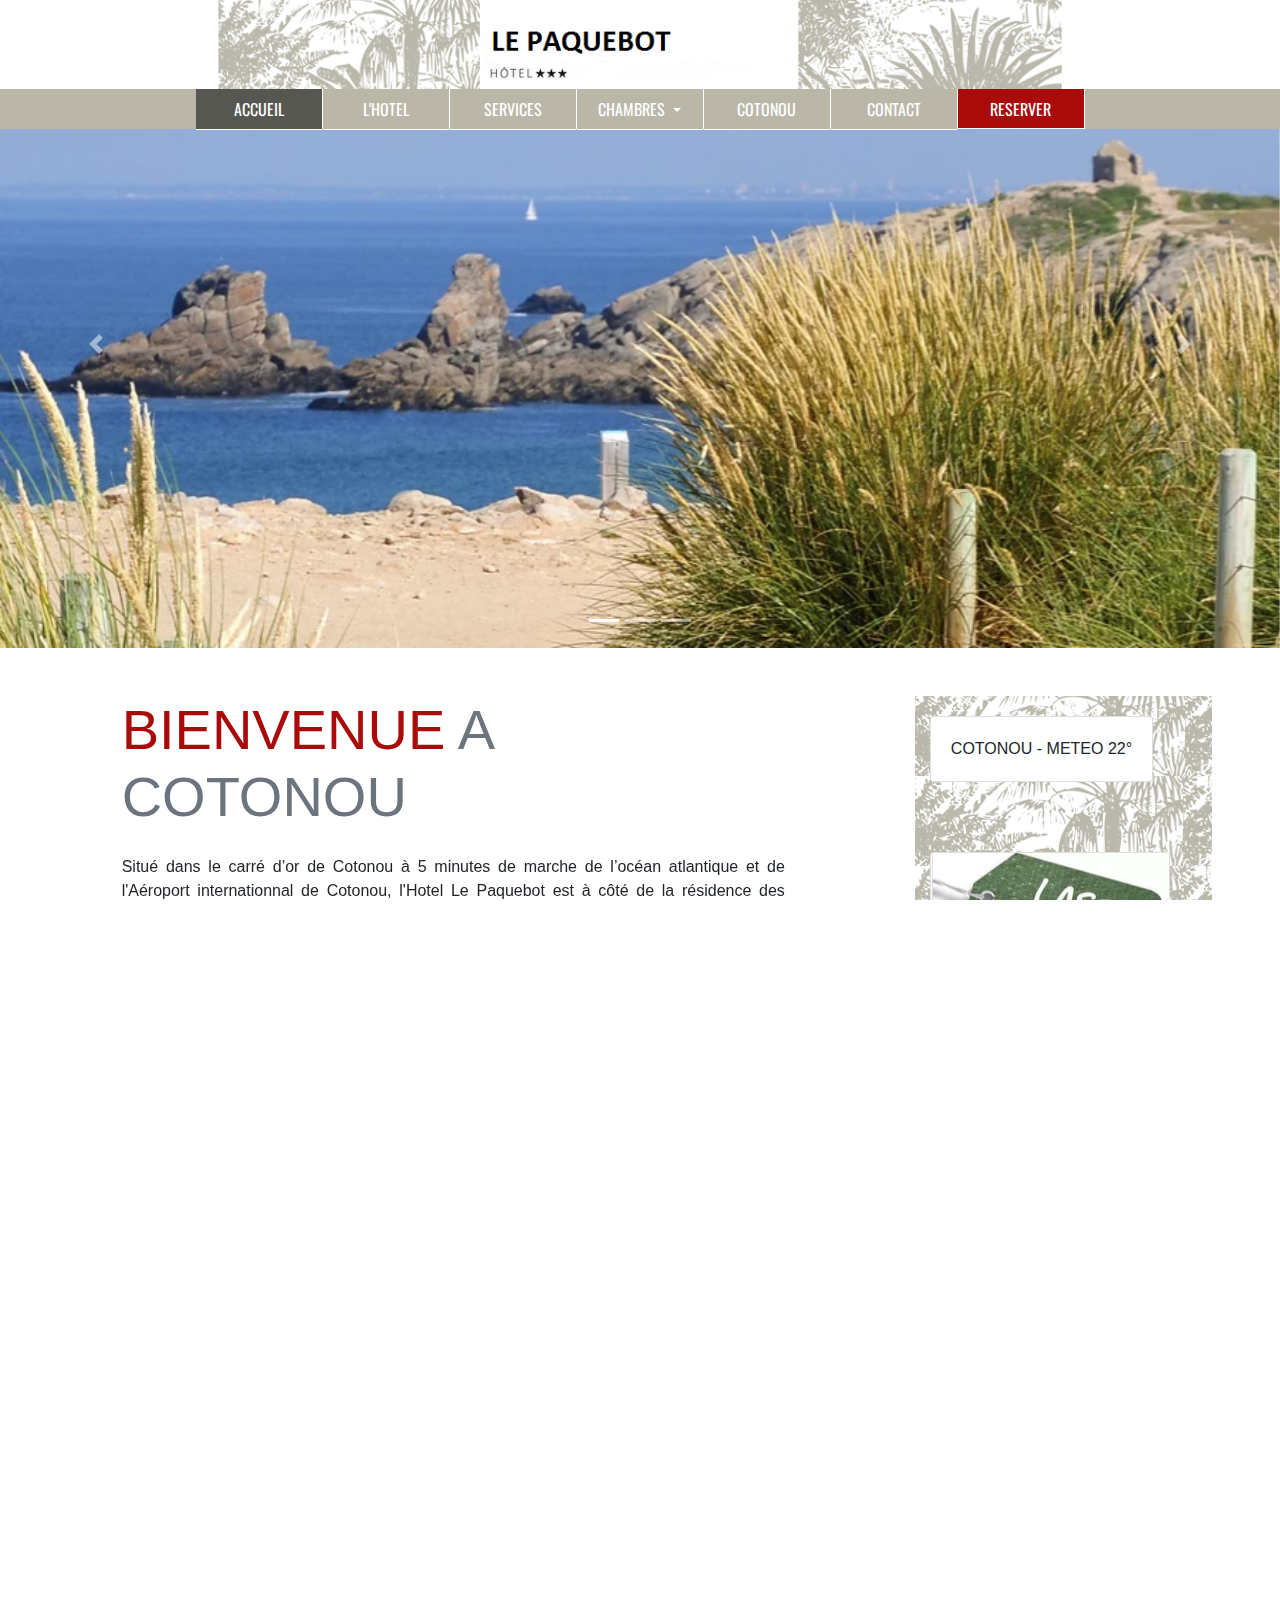
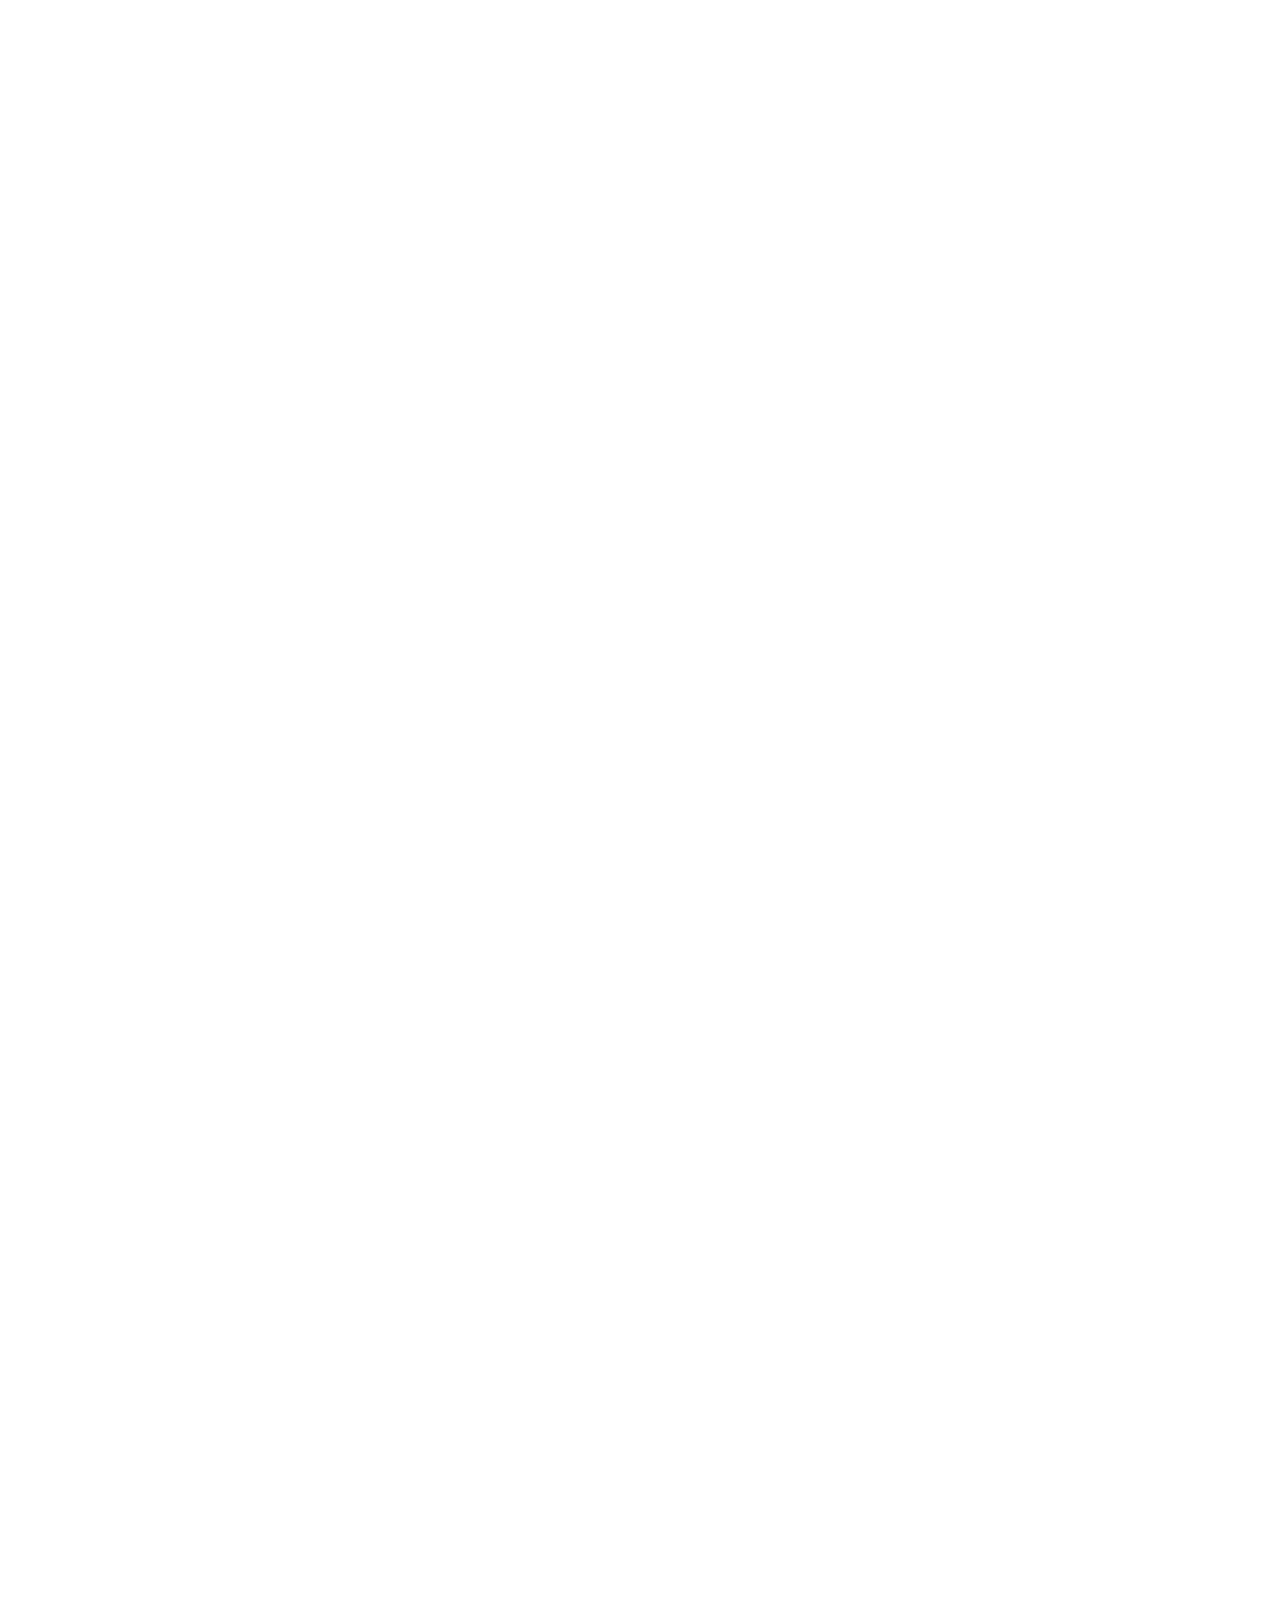
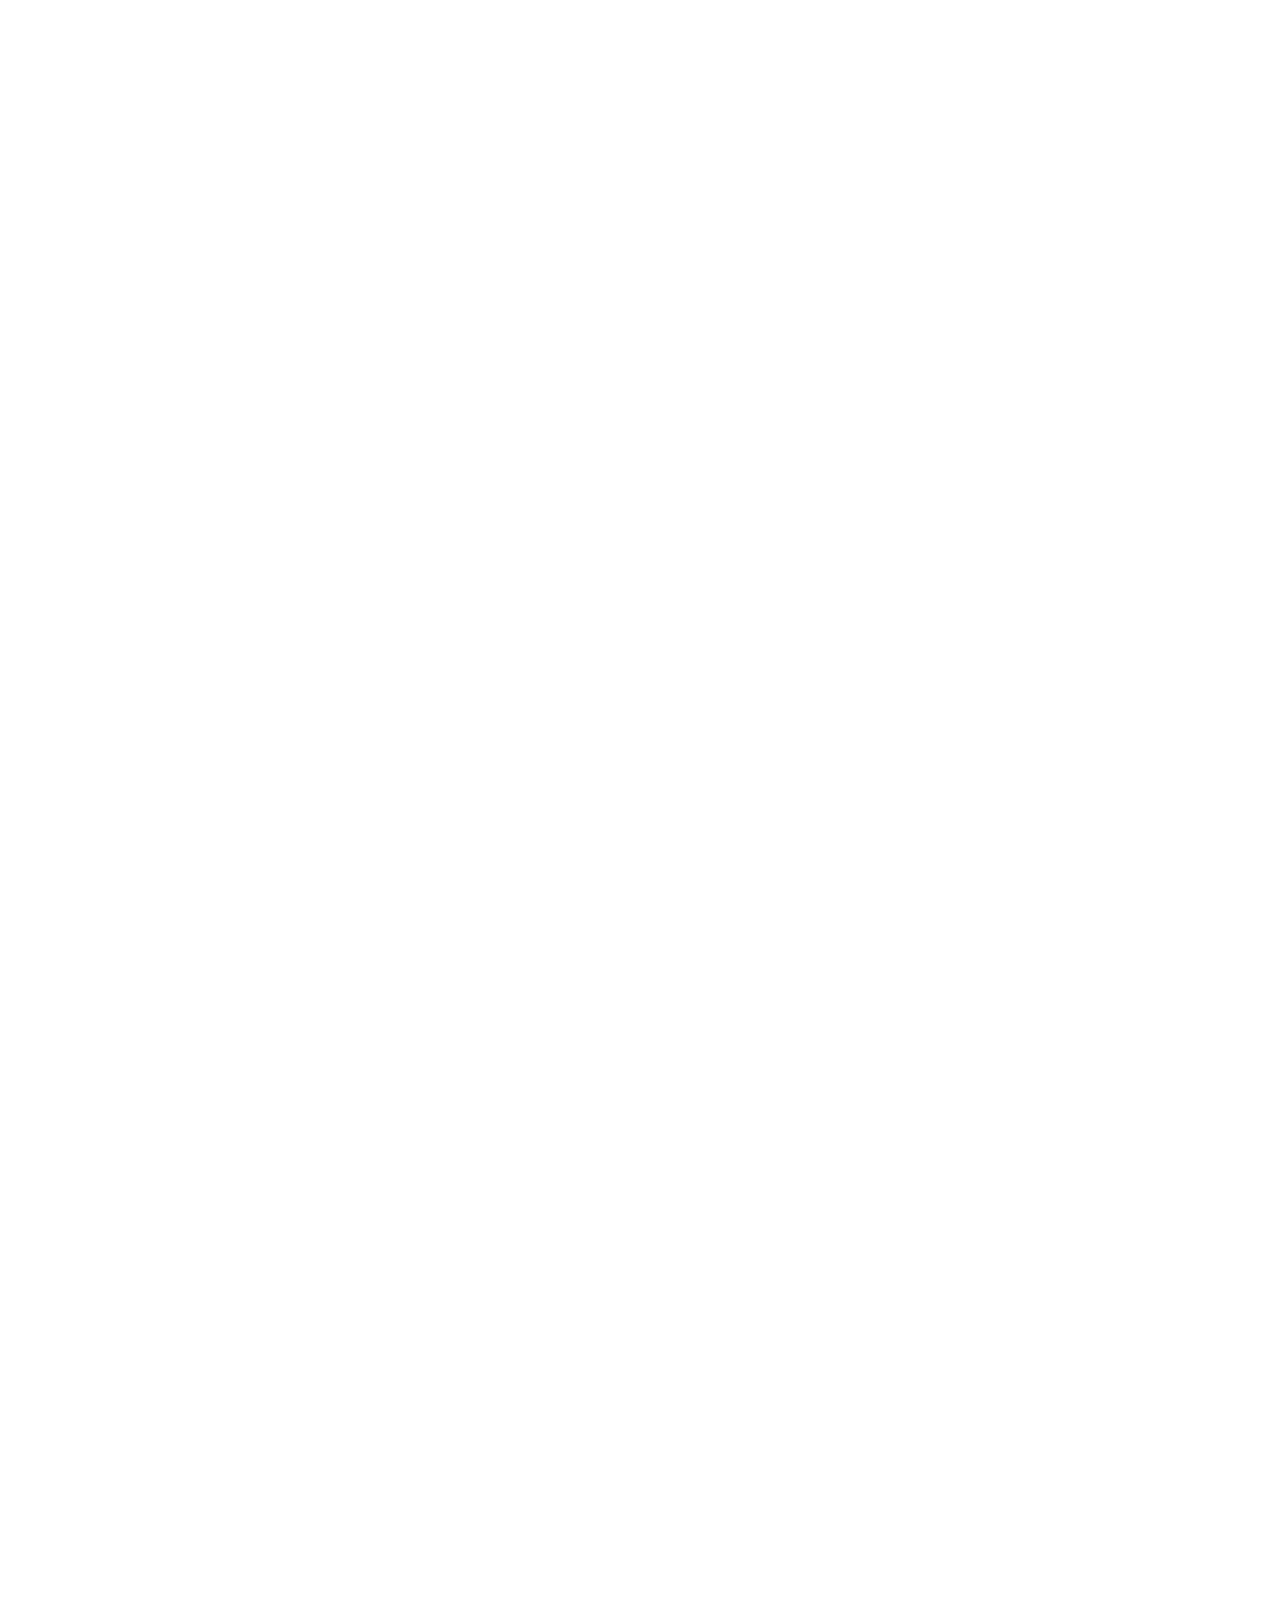
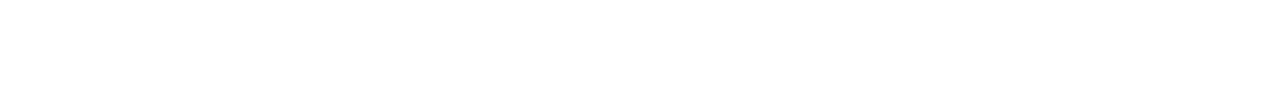
==== commit 3ef7bb6c: "Add files via upload" ====
--- a/index.html
+++ b/index.html
@@ -35,8 +35,8 @@
 
             <div class="collapse navbar-collapse" id="navbarSupportedContent">
                 <ul class="navbar-nav m-auto ">
-                    <li class="nav-item active">
-                        <a class="nav-link" href="index.html">ACCUEIL </a>
+                    <li class="nav-item ">
+                        <a class="nav-link activee" href="index.html">ACCUEIL </a>
                     </li>
                     <li class="nav-item">
                         <a class="nav-link" href="hotel.html">L'HOTEL</a>
@@ -74,7 +74,7 @@
     </header>
 
     <main>
-        <section id="carousel ">
+        <section id="carousel w-100">
             <div class="carousel ">
                 <div id="myCarousel" class="carousel slide " data-ride="carousel">
 
@@ -89,32 +89,32 @@
                     <div class="carousel-inner ">
                         <div class="carousel-item active  ">
                             <img src="img/carousel1.webp" alt="carousel1" class="w-100">
-                            <div class="carousel-caption d-none d-sm-block mb-auto mb-lg-5 carousel-fade">
+                            <div class="carousel-caption d-block mb-auto mb-lg-5 carousel-fade">
                                 <p class="h2 p">UN HOTEL AVEC PISCINE A COTE DE L'AEROPORT DE COTONOU ET DE L'OCEAN ATLANTIQUE.
                                 </p>
                                 <p class="text-center">
-                                    <i class="fas fa-3x fa-bars"></i>
+                                    <i class="fabar fas fa-3x fa-bars"></i>
                                 </p>
                             </div>
                         </div>
                         <div class="carousel-item ">
                             <img src="img/carousel2.webp" alt="carousel2" class="w-100">
-                            <div class="carousel-caption d-none d-sm-block mb-auto mb-lg-5 carousel-fade">
+                            <div class="carousel-caption d-block mb-auto mb-lg-5 carousel-fade">
                                 <p class="h2 p">COMFORT, STYLE ET TRADITION</p>
                                 <p style="height: 20px;"></p>
                                 <p class="text-center">
-                                    <i class="fas fa-3x fa-bars"></i>
+                                    <i class="fabar fas fa-3x fa-bars"></i>
                                 </p>
                                 </p>
                             </div>
                         </div>
                         <div class="carousel-item ">
                             <img src="img/carousel3.webp" alt="carousel3" class="w-100">
-                            <div class="carousel-caption d-none d-sm-block mb-auto mb-lg-5 carousel-fade">
+                            <div class="carousel-caption d-block mb-auto mb-lg-5 carousel-fade">
                                 <p class="h2 p">A DEUX PAS DE LA MER ET DE L'AEROPORT INTERNATIONAL DE COTONOU.
                                 </p>
                                 <p class="text-center">
-                                    <i class="fas fa-3x fa-bars"></i>
+                                    <i class="fabar fas fa-3x fa-bars"></i>
                                 </p>
                             </div>
                         </div>
@@ -135,8 +135,8 @@
 
         <section class="row offset-1 pb-5">
             <div class="presentation in-left pt-5 col-lg-7 col-md-10 col-sm-10 mr-3">
-                <p class="display-4">
-                    <span class="red">BIENVENUE</span> <span class="text-secondary">A COTONOU</span>
+                <p class="display-4 titre-ch">
+                    <span class="red ">BIENVENUE</span> <span class="text-secondary">A COTONOU</span>
                 </p>
                 <p class="text-justify pt-2 pb-3 ">
                     Situé dans le carré d’or de Cotonou à 5 minutes de marche de l’océan atlantique et de l'Aéroport internationnal de Cotonou, l'Hotel Le Paquebot est à côté de la résidence des chefs d’état et jouxte les bâtiments abritant : la banque mondiale, l’ambassade
@@ -188,7 +188,7 @@
                 </div>
             </div>
 
-            <div class="right-menu  mt-5 col-lg-3 col-md-10 col-sm-10 offset-1">
+            <div class="right-menu  mt-5 col-lg-3 col-md-10 col-sm-10 row offset-1">
 
                 <div class="card">
                     <div class="card-body w-100 ">
@@ -220,9 +220,9 @@
         <section class="pb-5">
             <div class="room-card in-left">
 
-                <div class="container">
-                    <p class="display-4">
-                        <span class="red">LES CHAMBRES</span> <span class="text-secondary"> DU PAQUEBOT </span>
+                <div class="container ">
+                    <p class="display-4 titre_chambre">
+                        <span class="red ">LES CHAMBRES</span> <span class="text-secondary"> DU PAQUEBOT </span>
                     </p>
                     <!-- chambres card-->
                     <!-- standard --- standard premium -->
--- a/style.css
+++ b/style.css
@@ -1,17 +1,22 @@
 body {
-    margin: 0;
+    margin: auto;
     padding: 0;
-    width: 100%;
-    height: 100%;
-    min-width: 100%;
-    overflow-x: hidden;
     font-size: 10px;
     font-family: Arial, Helvetica, sans-serif;
 }
 
-@media (max-width: 300px) {
+
+/* body,
+html {
+    overflow-x: hidden;
+} */
+
+@media (min-width: 300px) {
+    html,
     body {
         overflow-x: hidden;
+        width: 100%;
+        height: 100%;
     }
 }
 
@@ -35,23 +40,32 @@
 .h2 {
     font-size: 40px !important;
     color: rgb(254, 254, 254) !important;
+    margin-top: 20px !important;
     background-color: rgba(119, 117, 109, 0.4) !important;
 }
 
-@media (max-width: 769px) {
+@media (max-width: 767px) {
     .h2 {
-        font-size: 30px !important;
+        font-size: 15px !important;
         color: rgb(254, 254, 254) !important;
         background-color: rgba(119, 117, 109, 0.4) !important;
     }
-    .presentation span {
+    .fabar {
+        font-size: 20px !important;
+    }
+    /* .presentation span {
         display: block;
         font-size: smaller;
+    } */
+    .titre_chambre {
+        display: block;
+        font-size: 32px !important;
     }
 }
 
 .banner img {
     width: 100%;
+    min-height: 50px !important;
 }
 
 nav {
@@ -62,7 +76,7 @@
 
 /* nav responsive */
 
-@media (max-width: 780px) {
+@media (max-width: 767px) {
     nav {
         height: 52px;
     }
@@ -91,6 +105,11 @@
 }
 
 nav ul li a:hover {
+    background-color: rgba(63, 62, 59, 0.8);
+    color: white !important;
+}
+
+.activee {
     background-color: rgba(63, 62, 59, 0.8);
     color: white !important;
 }
@@ -315,9 +334,12 @@
     height: 400px;
 }
 
-.banniere-contact {
-    height: 400px;
-    margin-top: -20px;
+@media screen and (min-width: 300px) {
+    .banniere-contact {
+        /* height: 400px; */
+        margin-top: -72px;
+        min-height: 50px !important;
+    }
 }
 
 main {
@@ -326,7 +348,7 @@
 
 .carousel {
     padding-top: 40px;
-    min-width: 100%;
+    width: 100%;
 }
 
 @media (min-width: 900px) {
@@ -495,4 +517,14 @@
 
 hr {
     background-color: black !important;
+}
+
+@media screen and (max-width: 768px) {
+    .titre-ch {
+        font-size: 30px !important;
+    }
+}
+
+.card-ch i {
+    padding-top: 10px !important;
 }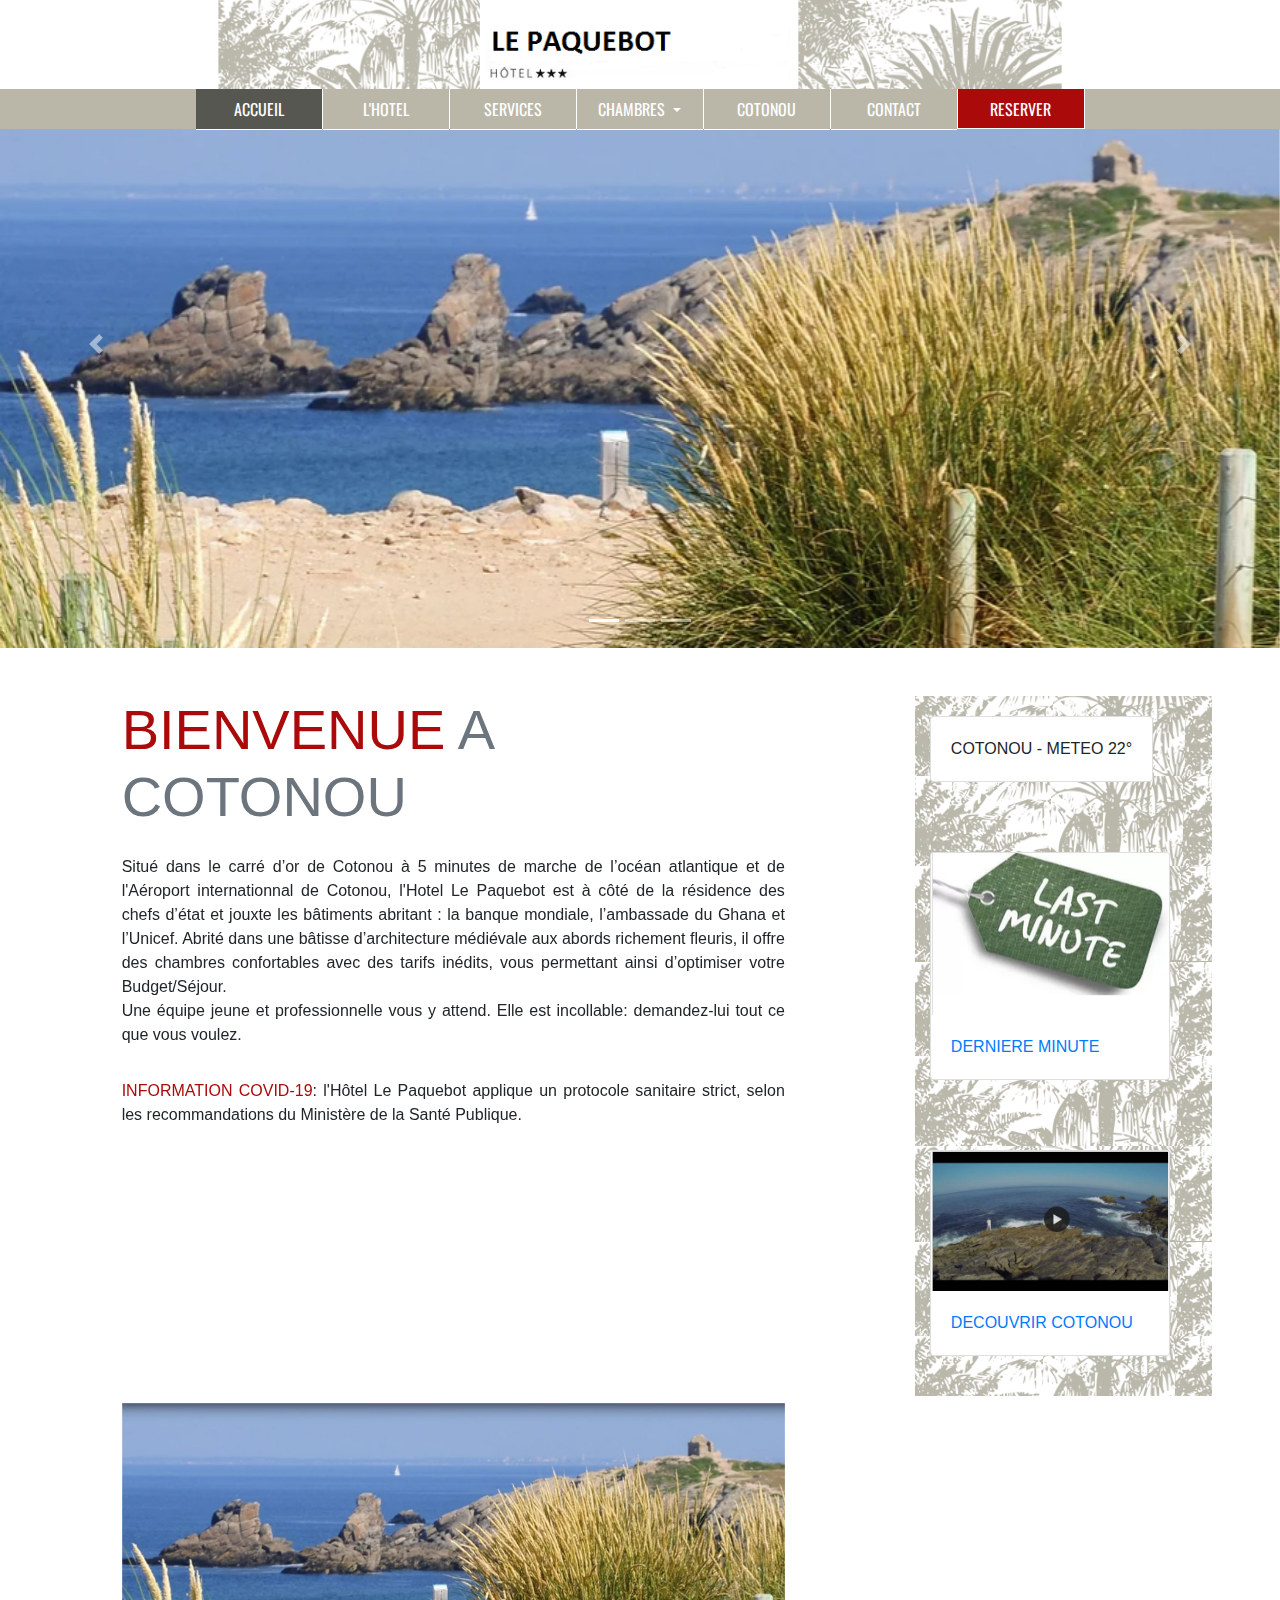
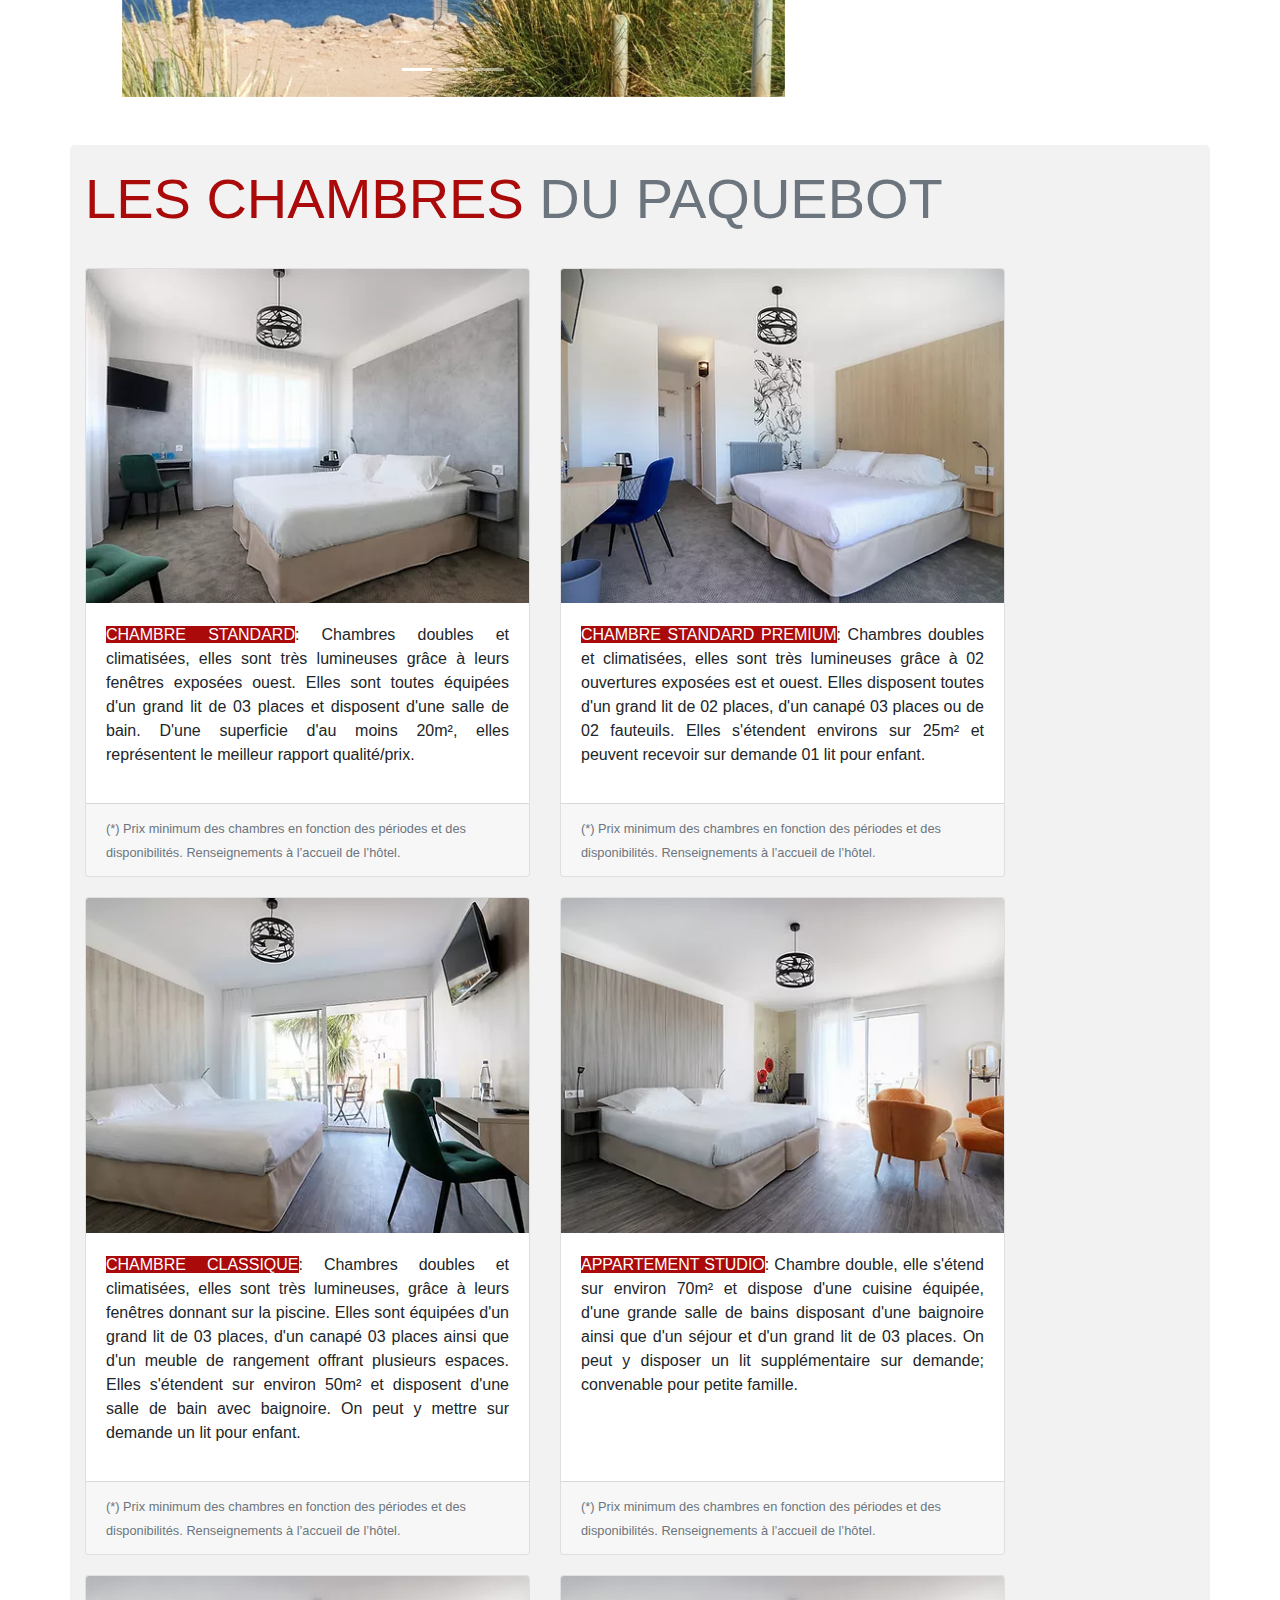
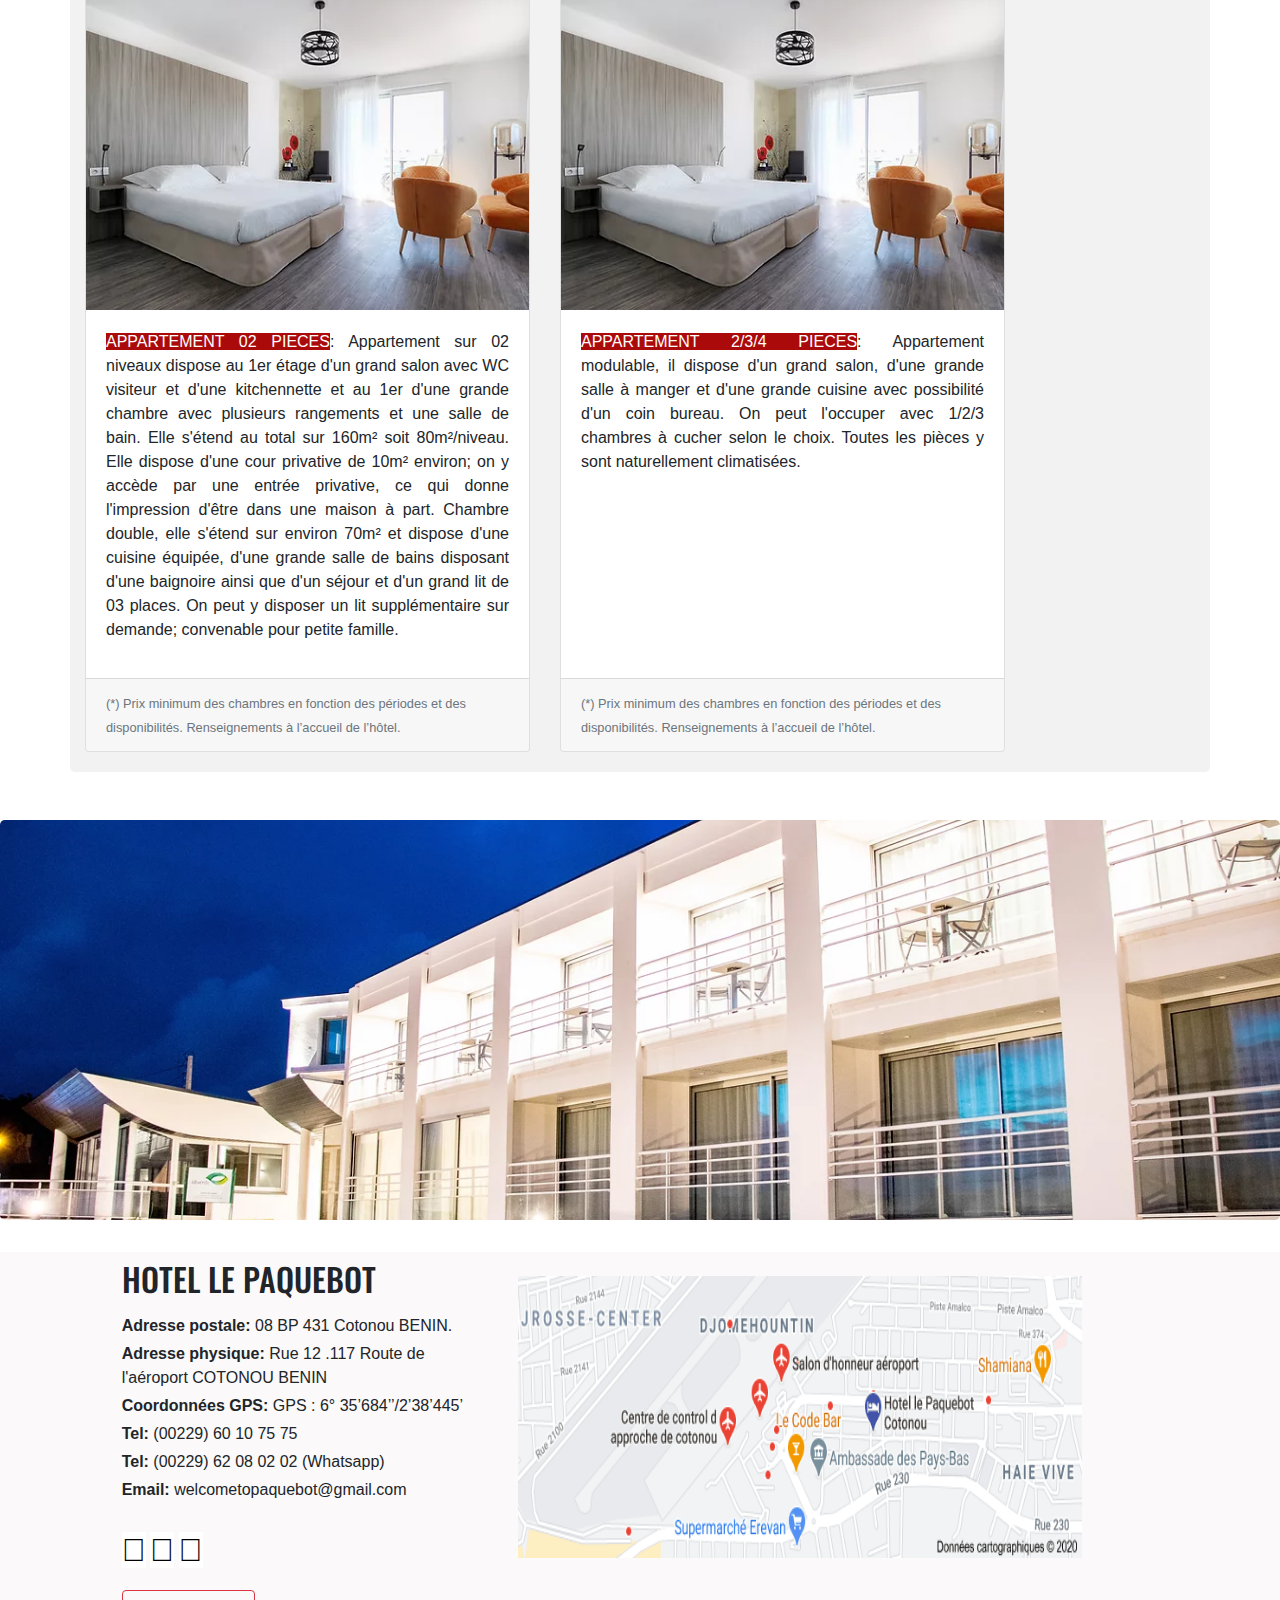
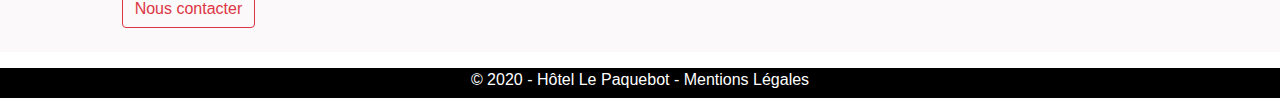
==== commit 1ffacb66: "Add files via upload" ====
--- a/index.html
+++ b/index.html
@@ -101,7 +101,7 @@
                             <img src="img/carousel2.webp" alt="carousel2" class="w-100">
                             <div class="carousel-caption d-block mb-auto mb-lg-5 carousel-fade">
                                 <p class="h2 p">COMFORT, STYLE ET TRADITION</p>
-                                <p style="height: 20px;"></p>
+                                <p style="height: 5px;"></p>
                                 <p class="text-center">
                                     <i class="fabar fas fa-3x fa-bars"></i>
                                 </p>
--- a/style.css
+++ b/style.css
@@ -1,6 +1,7 @@
 body {
-    margin: auto;
+    margin: 0;
     padding: 0;
+    overflow-x: hidden;
     font-size: 10px;
     font-family: Arial, Helvetica, sans-serif;
 }
@@ -11,14 +12,15 @@
     overflow-x: hidden;
 } */
 
-@media (min-width: 300px) {
+
+/* @media (min-width: 300px) {
     html,
     body {
         overflow-x: hidden;
         width: 100%;
         height: 100%;
     }
-}
+} */
 
 header {
     position: fixed;
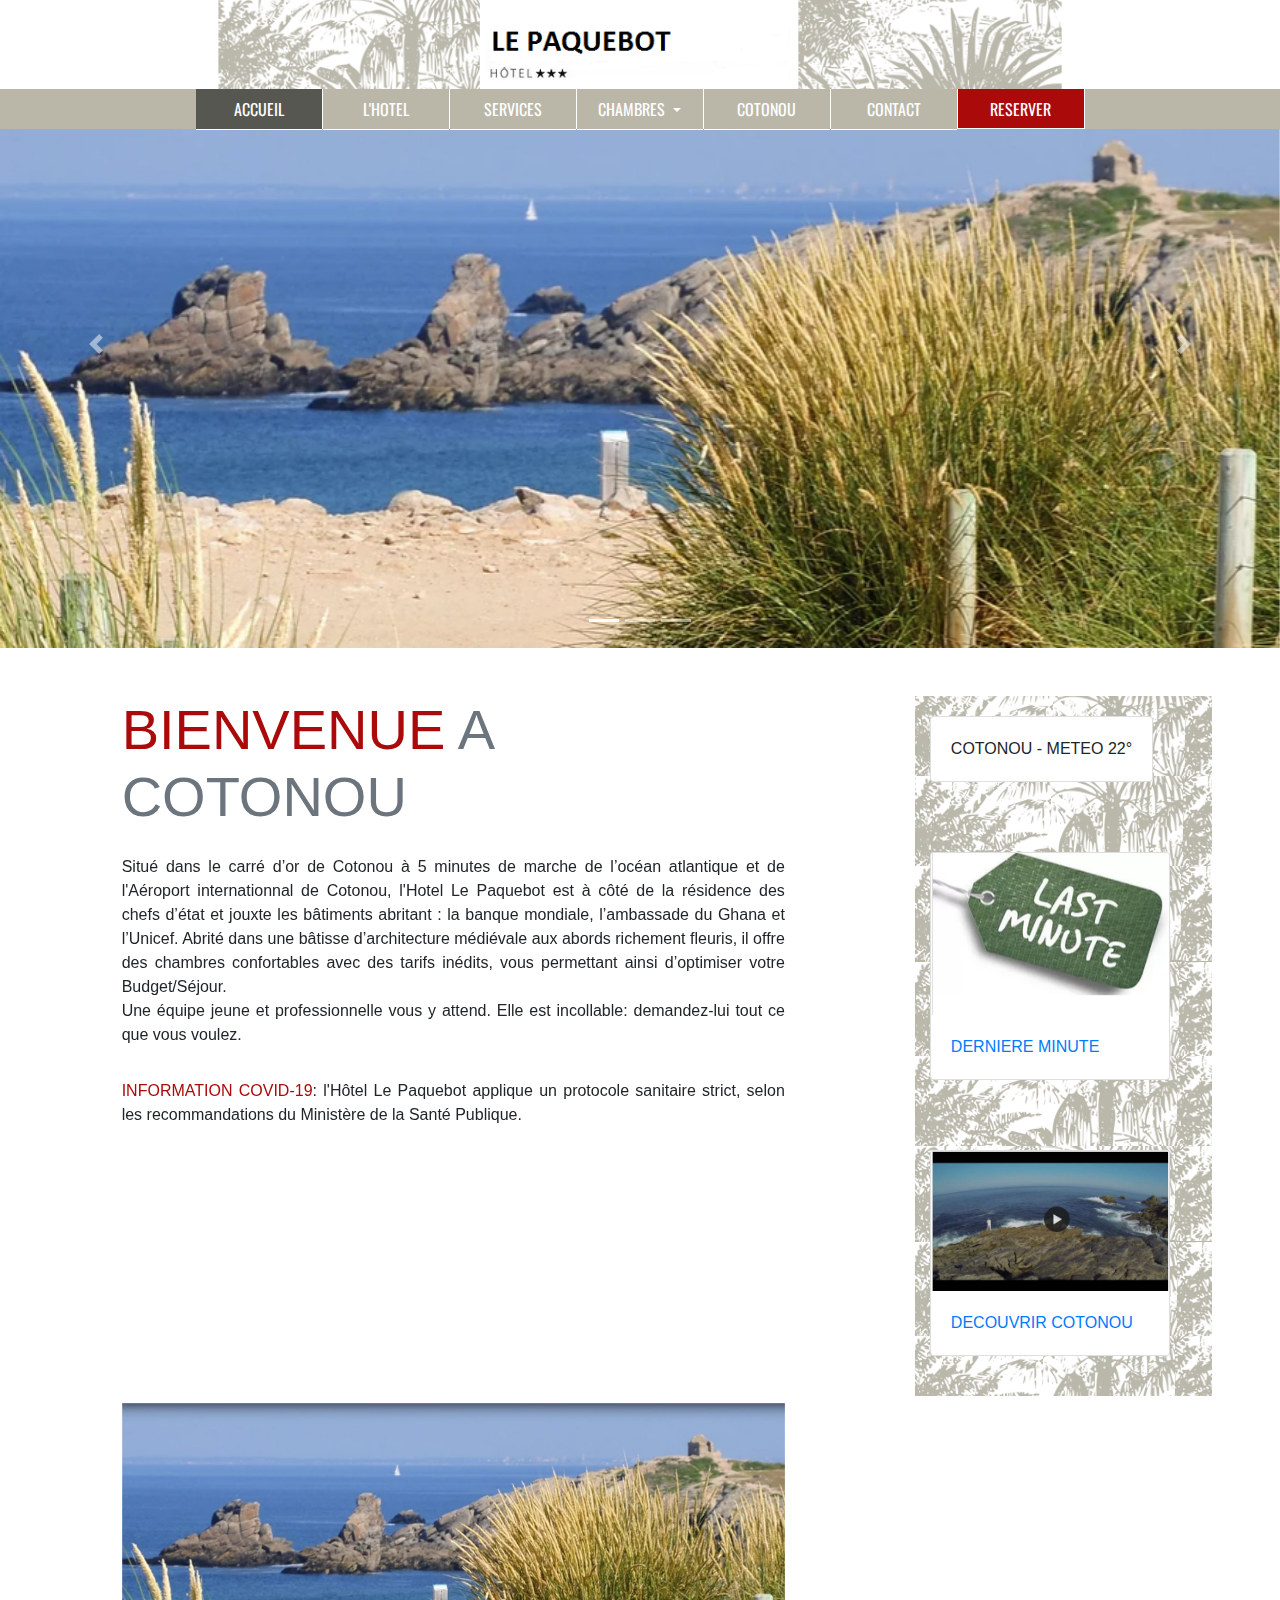
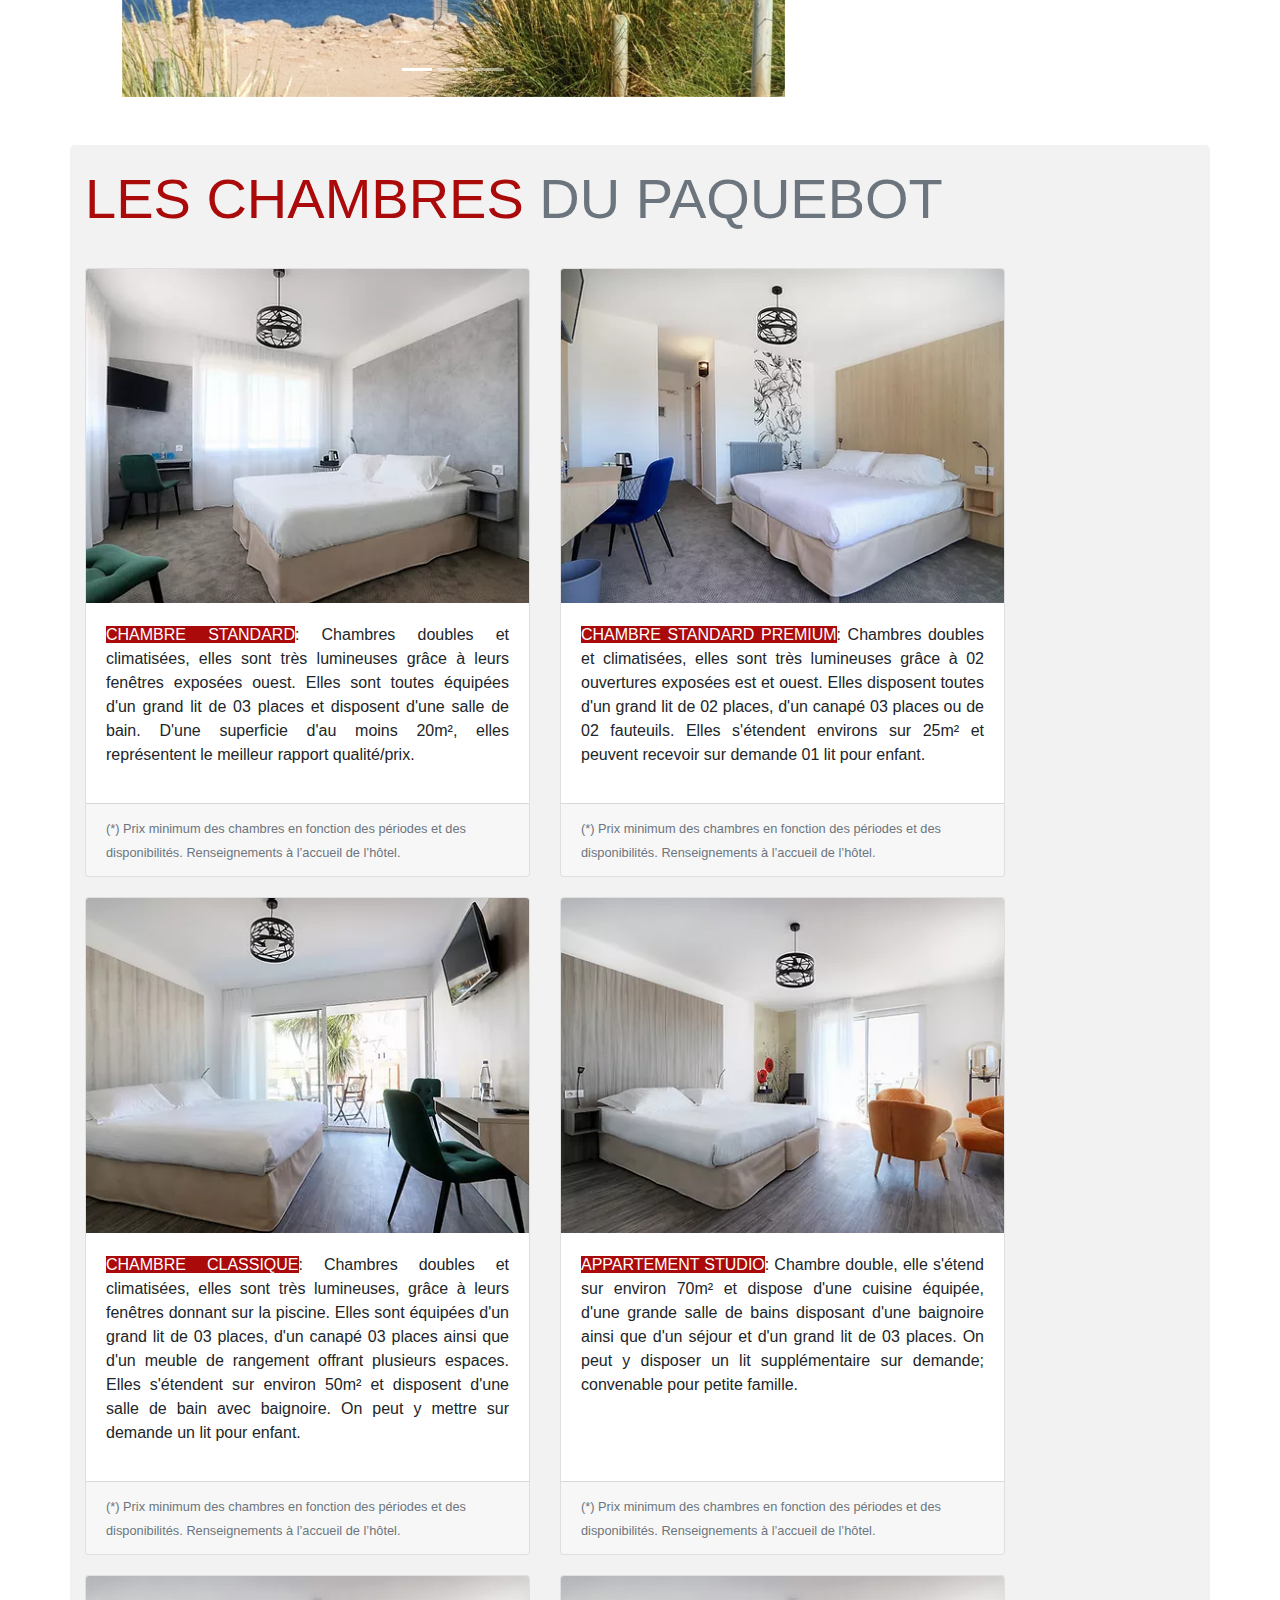
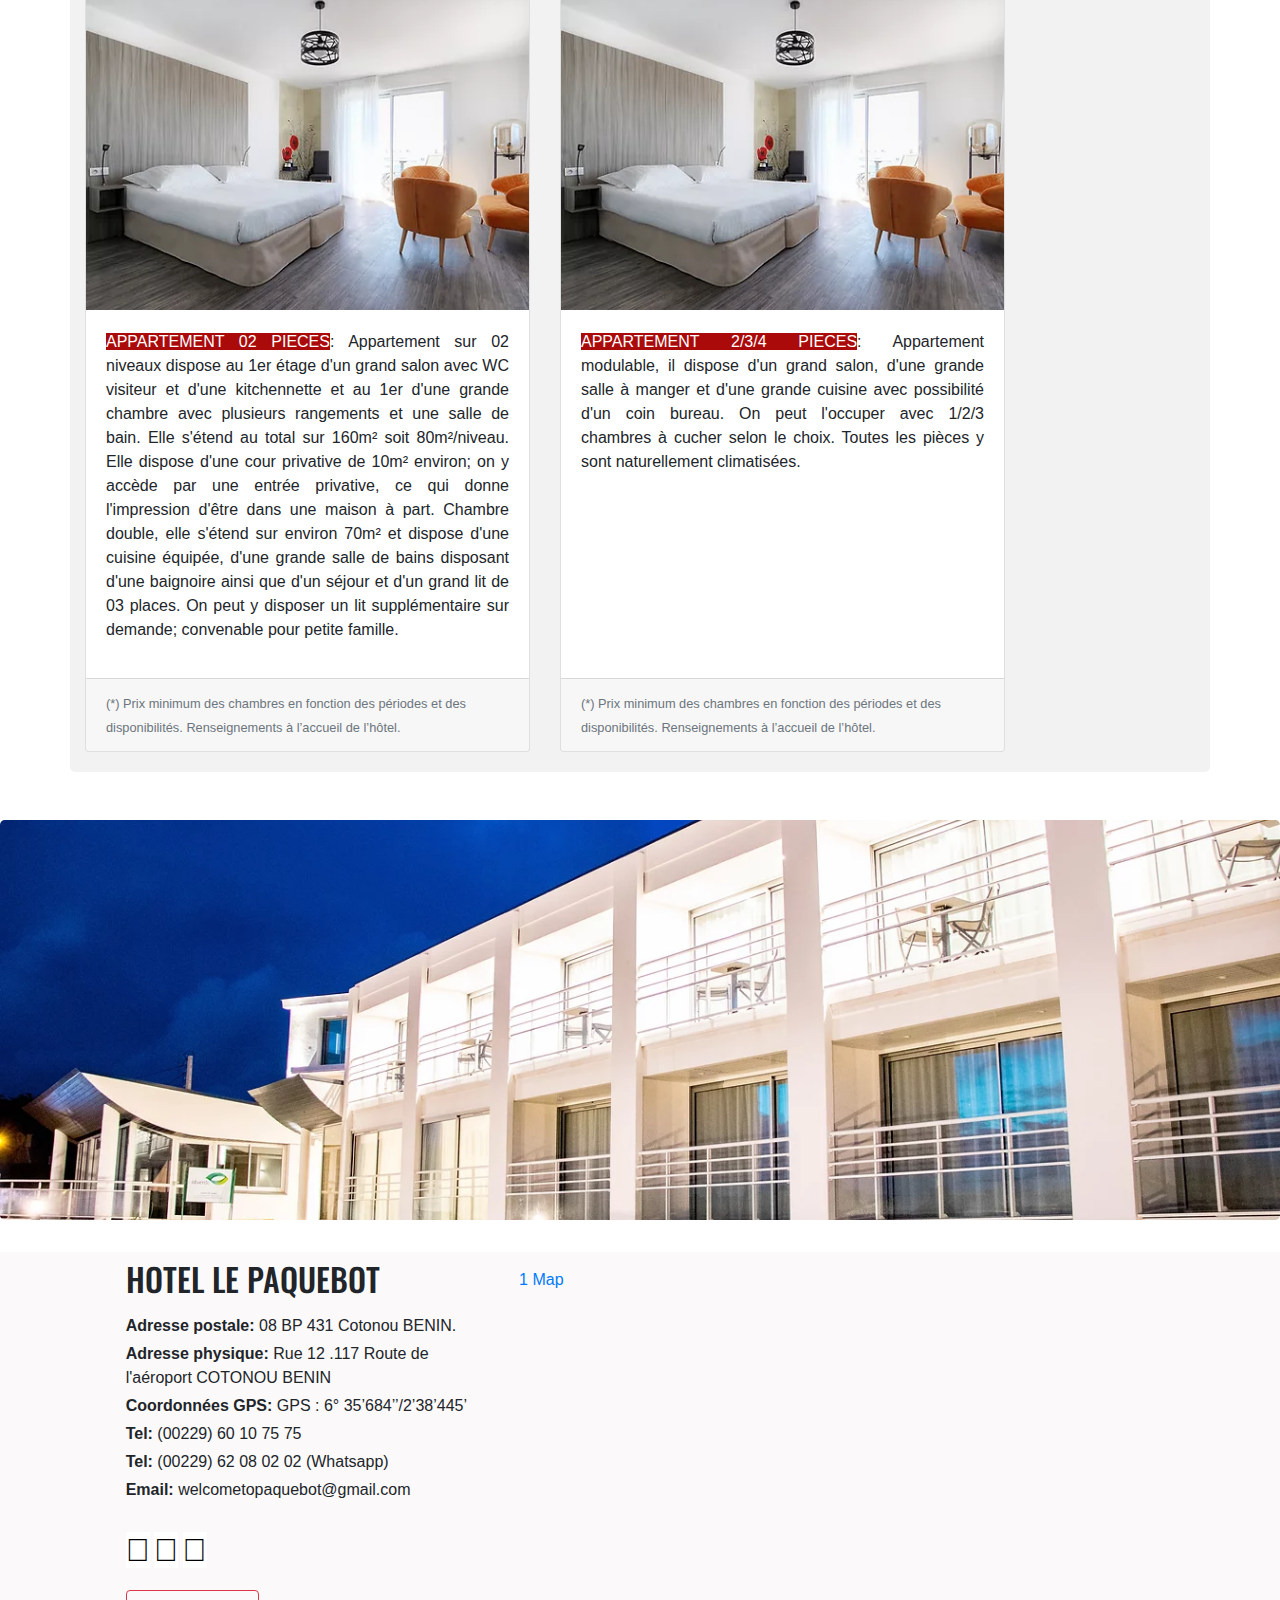
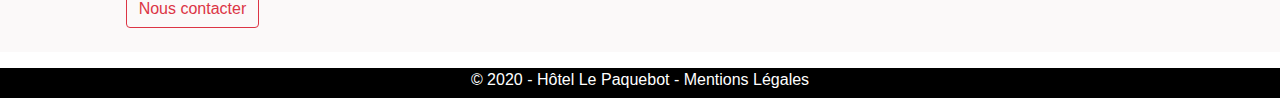
==== commit 676e1c13: "Add files via upload" ====
--- a/index.html
+++ b/index.html
@@ -65,7 +65,7 @@
                         <a class="nav-link" href="contact.html">CONTACT</a>
                     </li>
                     <li class="nav-item ">
-                        <a class="nav-link rouge h-100 d-none d-md-block " href="#">RESERVER</a>
+                        <a class="nav-link rouge h-100 d-none d-md-block " href="reserver.html">RESERVER</a>
                     </li>
                 </ul>
             </div>
@@ -363,15 +363,15 @@
             <!-- Heading -->
 
             <!-- Heading end-->
-            <div class="row mb-3 pt-2 offset-1">
+            <div class="row offset-1 mb-3 pt-2 pl-1 pr-1">
                 <div class=" col-sm-10 col-md-4 col-lg-4 order-1 order-md-0 text-center text-md-left mt-5 mt-md-0 text-justify">
                     <h2 class="mb-3 text-5 text-uppercase">Hotel Le Paquebot</h2>
-                    <p class="text-3 text-50 mb-1"> <span class="font-weight-bold">Adresse postale: </span> 08 BP 431 Cotonou BENIN.</p>
-                    <p class="text-3 text-50 mb-1"> <span class="font-weight-bold">Adresse physique: </span> Rue 12 .117 Route de l'aéroport COTONOU BENIN</p>
-                    <p class="text-3 text-50 mb-1"> <span class="font-weight-bold">Coordonnées GPS: </span>GPS : 6° 35’684’’/2’38’445’</p>
-                    <p class="text-3 text-50 mb-1"> <span class="font-weight-bold">Tel: </span> (00229) 60 10 75 75</p>
-                    <p class="text-3 text-50 mb-1"> <span class="font-weight-bold">Tel: </span> (00229) 62 08 02 02 (Whatsapp)</p>
-                    <p class="text-3 text-50 mb-4"> <span class="font-weight-bold"> Email: </span> welcometopaquebot@gmail.com</p>
+                    <p class="text-3  mb-1"> <span class="font-weight-bold">Adresse postale: </span> 08 BP 431 Cotonou BENIN.</p>
+                    <p class="text-3  mb-1"> <span class="font-weight-bold">Adresse physique: </span> Rue 12 .117 Route de l'aéroport COTONOU BENIN</p>
+                    <p class="text-3  mb-1"> <span class="font-weight-bold">Coordonnées GPS: </span>GPS : 6° 35’684’’/2’38’445’</p>
+                    <p class="text-3  mb-1"> <span class="font-weight-bold">Tel: </span> (00229) 60 10 75 75</p>
+                    <p class="text-3  mb-1"> <span class="font-weight-bold">Tel: </span> (00229) 62 08 02 02 (Whatsapp)</p>
+                    <p class="text-3  mb-4"> <span class="font-weight-bold"> Email: </span> welcometopaquebot@gmail.com</p>
                     <p class="text-md-left  ">
                         <a href="#" class="fab  fa-2x fa-tripadvisor"></a>
                         <a href="#" class="fab  fa-2x fa-facebook"></a>
@@ -382,8 +382,11 @@
                     </p>
                 </div>
 
-                <div class="gmap col-sm-10 col-md-6 col-lg-6 pt-3 mr-3">
-                    <img class="img-fluid h-75" src="img/gmap.png" alt="">
+                <div class="gmap col-sm-10 col-md-6 col-lg-8 pt-2 ">
+                    <!-- <img class="img-fluid h-75" src="img/gmap.png" alt=""> -->
+                    <div id="wrapper-9cd199b9cc5410cd3b1ad21cab2e54d3">
+                        <div id="map-9cd199b9cc5410cd3b1ad21cab2e54d3"></div>
+                        <a href="https://1map.com/fr/map-embed">1 Map</a></div>
                 </div>
             </div>
 
@@ -402,6 +405,36 @@
     </script>
 
     <script src="script.js"></script>
+
+    <script>
+        (function() {
+            var setting = {
+                "height": 400,
+                "width": 755,
+                "zoom": 16,
+                "queryString": "Hotel le Paquebot Cotonou, derrière unicef, Route de l'aéroport, Cotonou, Bénin",
+                "place_id": "ChIJDTZb-N9VIxARPKvVKX_8IXA",
+                "satellite": false,
+                "centerCoord": [6.352742851768003, 2.3904444499999933],
+                "cid": "0x7021fc7f29d5ab3c",
+                "lang": "fr",
+                "cityUrl": "/benin/cotonou-15896",
+                "cityAnchorText": "Carte de Cotonou, Cotonou, Bénin",
+                "id": "map-9cd199b9cc5410cd3b1ad21cab2e54d3",
+                "embed_id": "296224"
+            };
+            var d = document;
+            var s = d.createElement('script');
+            s.src = 'https://1map.com/js/script-for-user.js?embed_id=296224';
+            s.async = true;
+            s.onload = function(e) {
+                window.OneMap.initMap(setting)
+            };
+            var to = d.getElementsByTagName('script')[0];
+            to.parentNode.insertBefore(s, to);
+        })();
+    </script>
+
     <script src="https://ajax.googleapis.com/ajax/libs/jquery/3.5.1/jquery.min.js"></script>
     <script src="https://cdnjs.cloudflare.com/ajax/libs/popper.js/1.16.0/umd/popper.min.js"></script>
     <script src="https://maxcdn.bootstrapcdn.com/bootstrap/4.5.2/js/bootstrap.min.js"></script>
--- a/style.css
+++ b/style.css
@@ -529,4 +529,12 @@
 
 .card-ch i {
     padding-top: 10px !important;
-}+}
+
+
+/* .formulaire {
+    background-image: url(img/banniere-img.webp);
+    background-position: center;
+    background-size: cover;
+    height: 200px;
+} */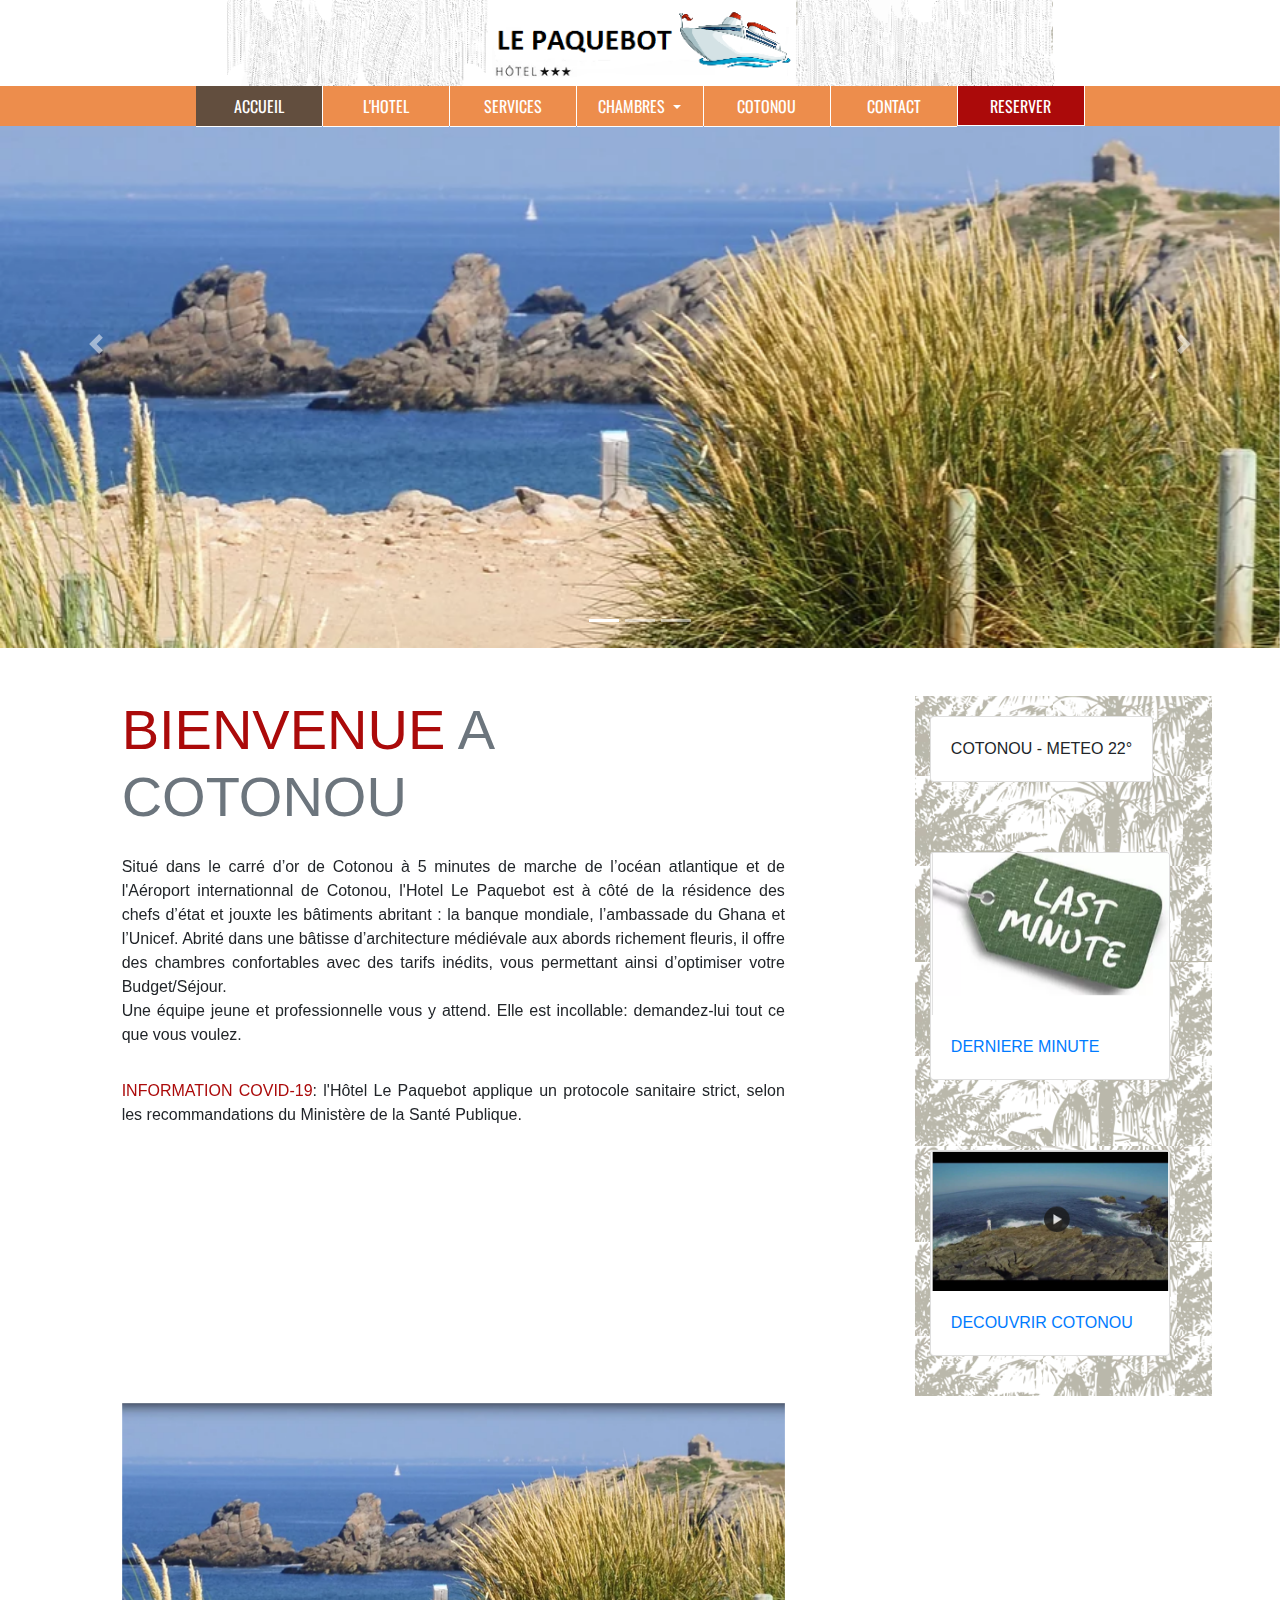
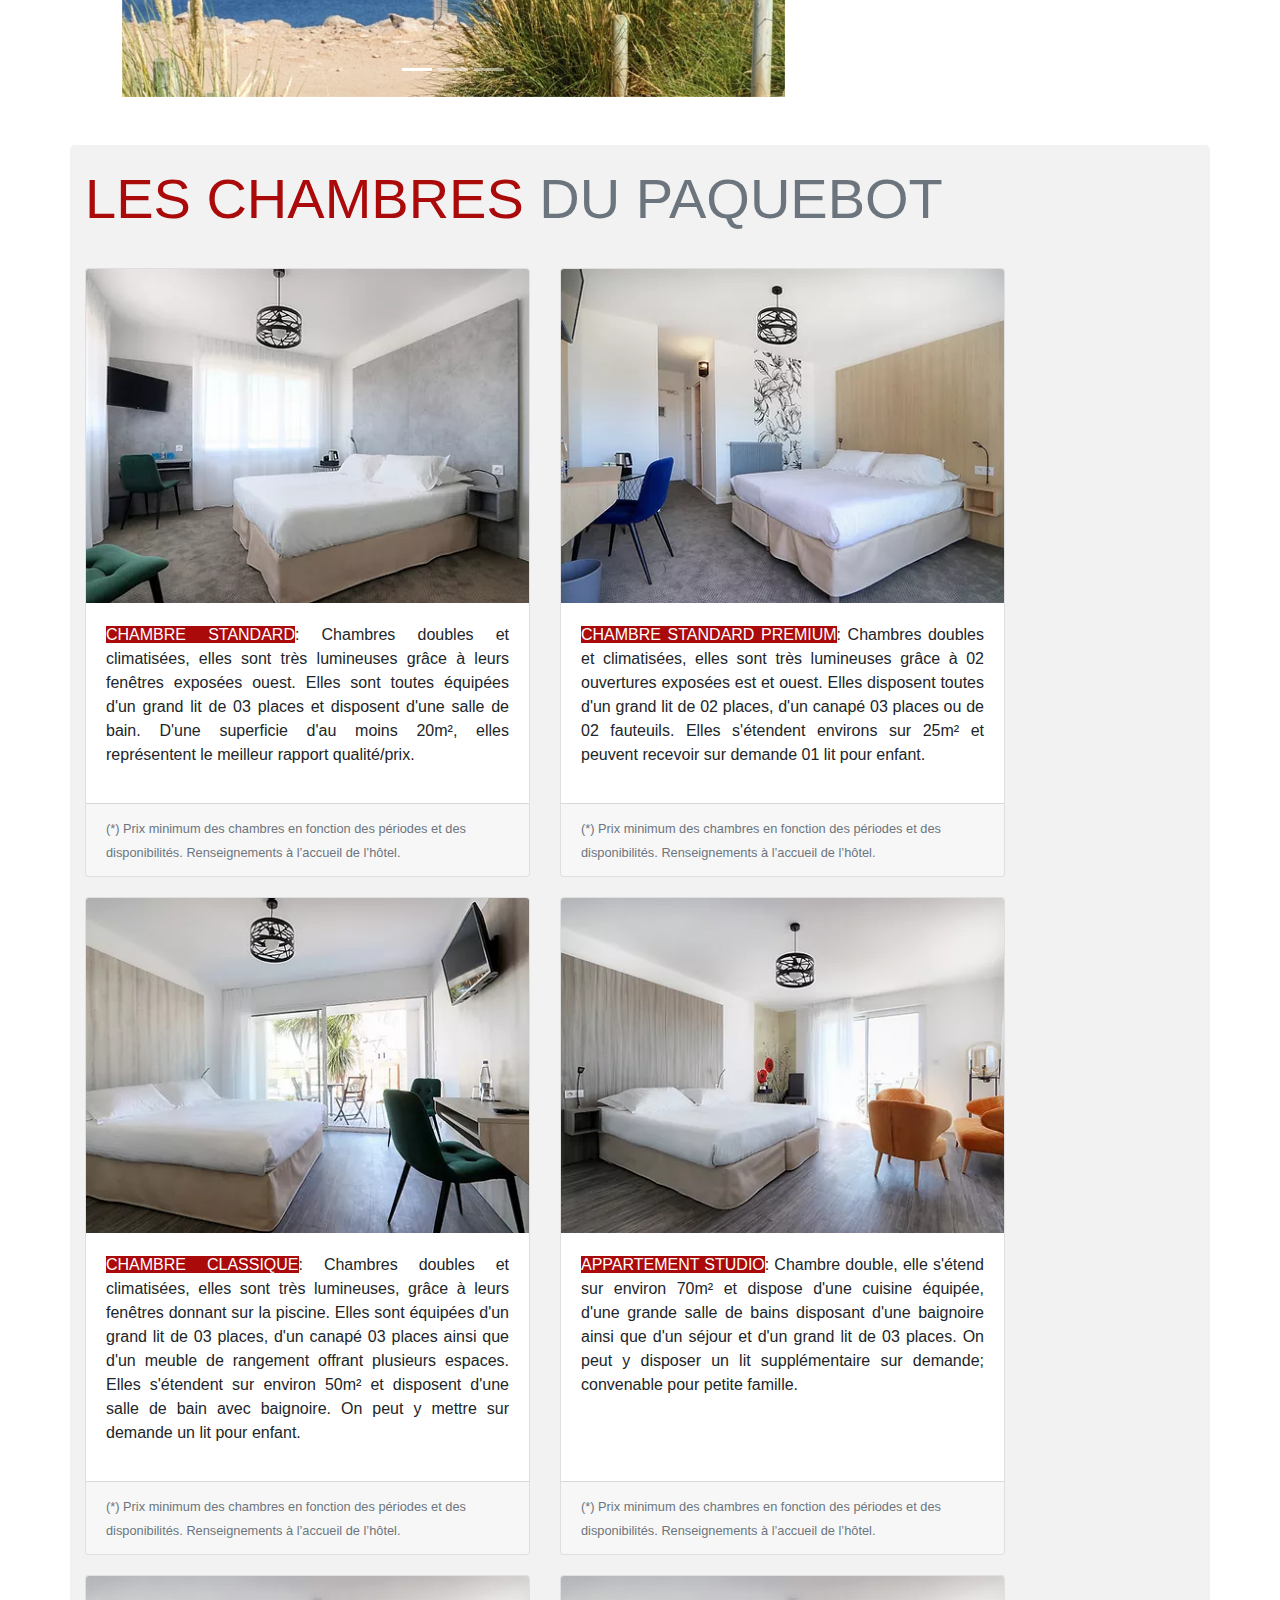
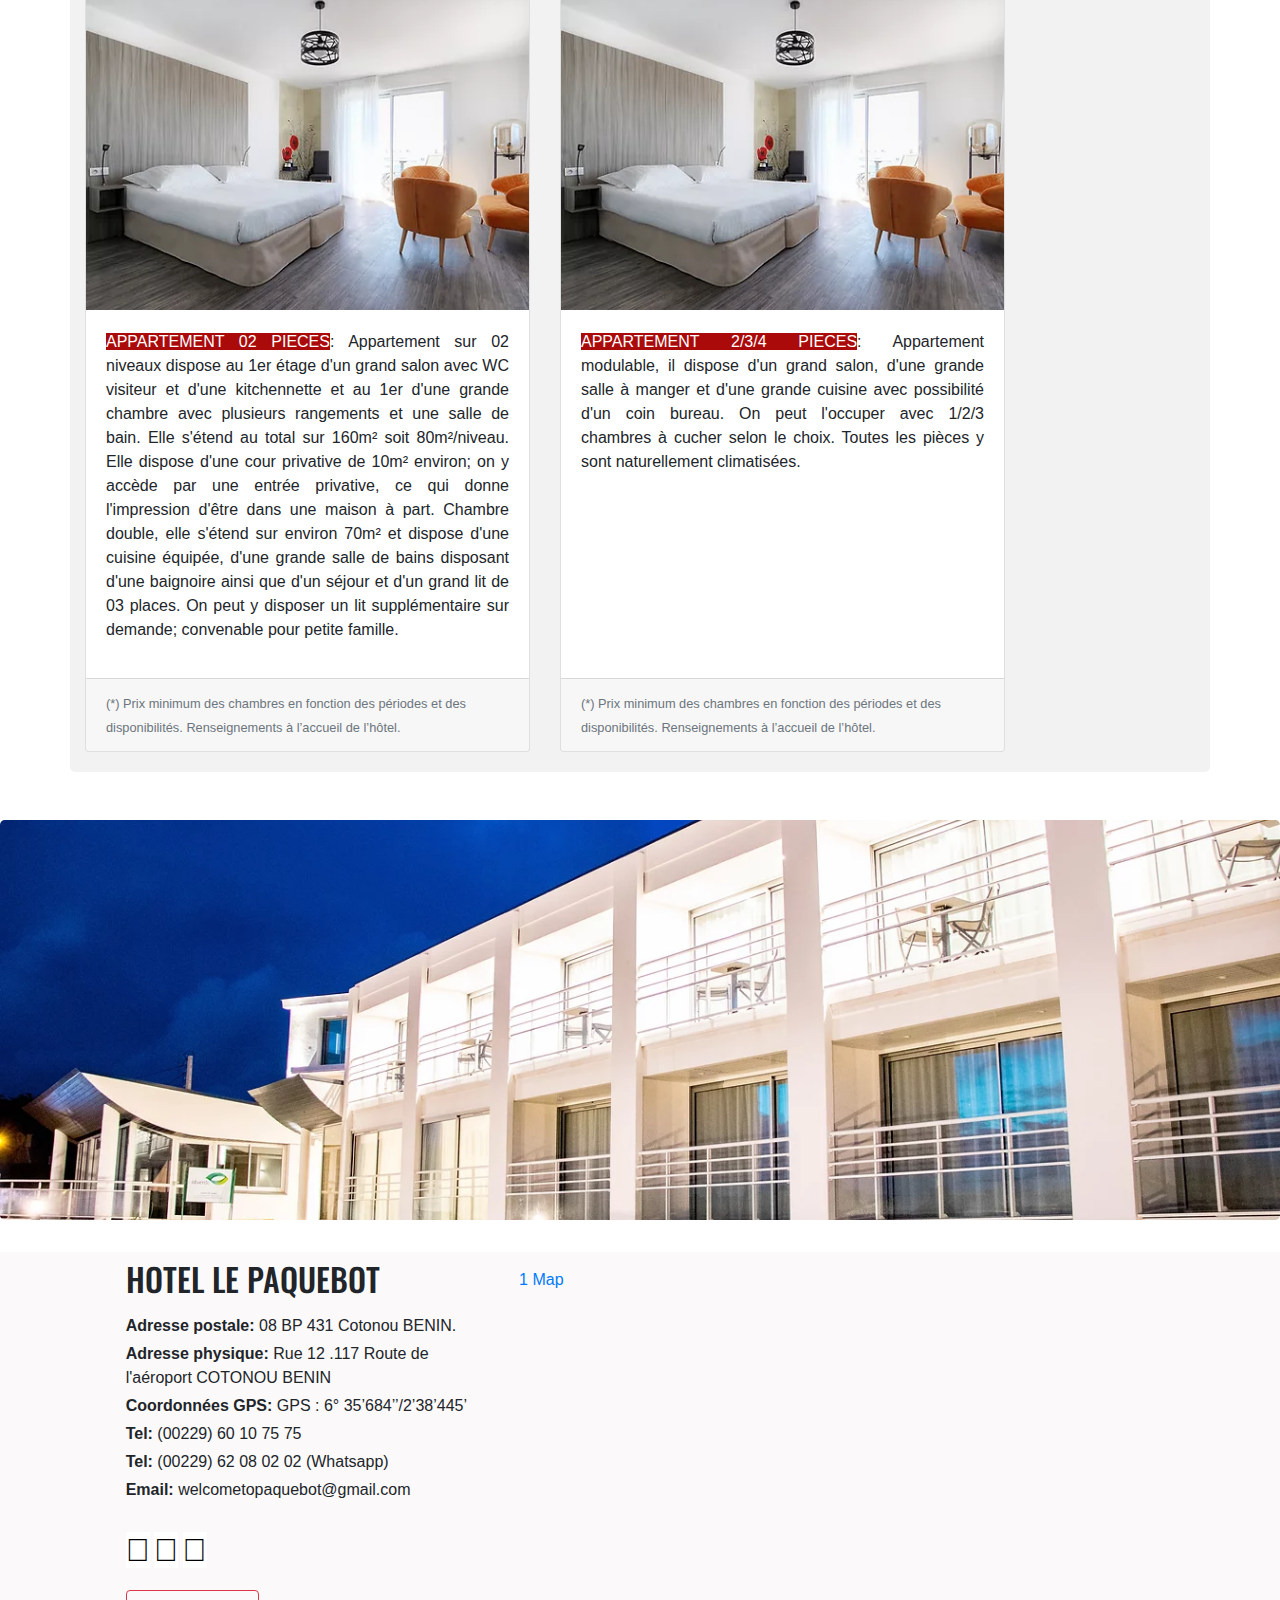
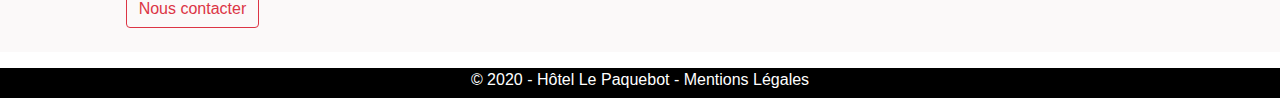
==== commit e491f423: "Add files via upload" ====
--- a/index.html
+++ b/index.html
@@ -23,7 +23,7 @@
         <!-- banner -->
         <div class="banner">
             <a href="index.html">
-                <img src="img/banniere.PNG" alt="" class="img-fluid">
+                <img src="img/banniere.png" alt="" class="img-fluid">
             </a>
         </div>
         <!-- nav  -->
--- a/style.css
+++ b/style.css
@@ -32,7 +32,6 @@
 
 h1,
 h2,
-h3,
 li,
 .h2,
 .h3 {
@@ -71,7 +70,7 @@
 }
 
 nav {
-    background-color: rgb(186, 183, 169);
+    background-color: rgba(230, 92, 0, 0.7);
     height: 40px;
 }
 
@@ -87,7 +86,7 @@
     }
     nav ul li {
         color: white !;
-        background-color: rgba(119, 117, 109, 0.7) !important;
+        background-color: rgba(230, 92, 0, 0.7) !important;
     }
 }
 
@@ -107,7 +106,7 @@
 }
 
 nav ul li a:hover {
-    background-color: rgba(63, 62, 59, 0.8);
+    background-color: rgba(163, 41, 133, 0.8);
     color: white !important;
 }
 
@@ -123,7 +122,11 @@
 }
 
 nav a:active {
-    background-color: rgba(63, 62, 59, 0.8) !important;
+    background-color: rgba(163, 41, 133, 0.8) !important;
+}
+
+.dropdown-menu a:hover {
+    background-color: rgba(163, 41, 133, 0.8) !important;
 }
 
 .red {
@@ -134,6 +137,14 @@
     background-color: #AB0A0A !important;
     color: white !important;
     height: 40px;
+}
+
+.rouge:hover {
+    background-color: rgba(120, 8, 8, 0.9) !important;
+}
+
+.bleu-survol:hover {
+    background-color: #0278AE !important;
 }
 
 .dropdown-menu {
